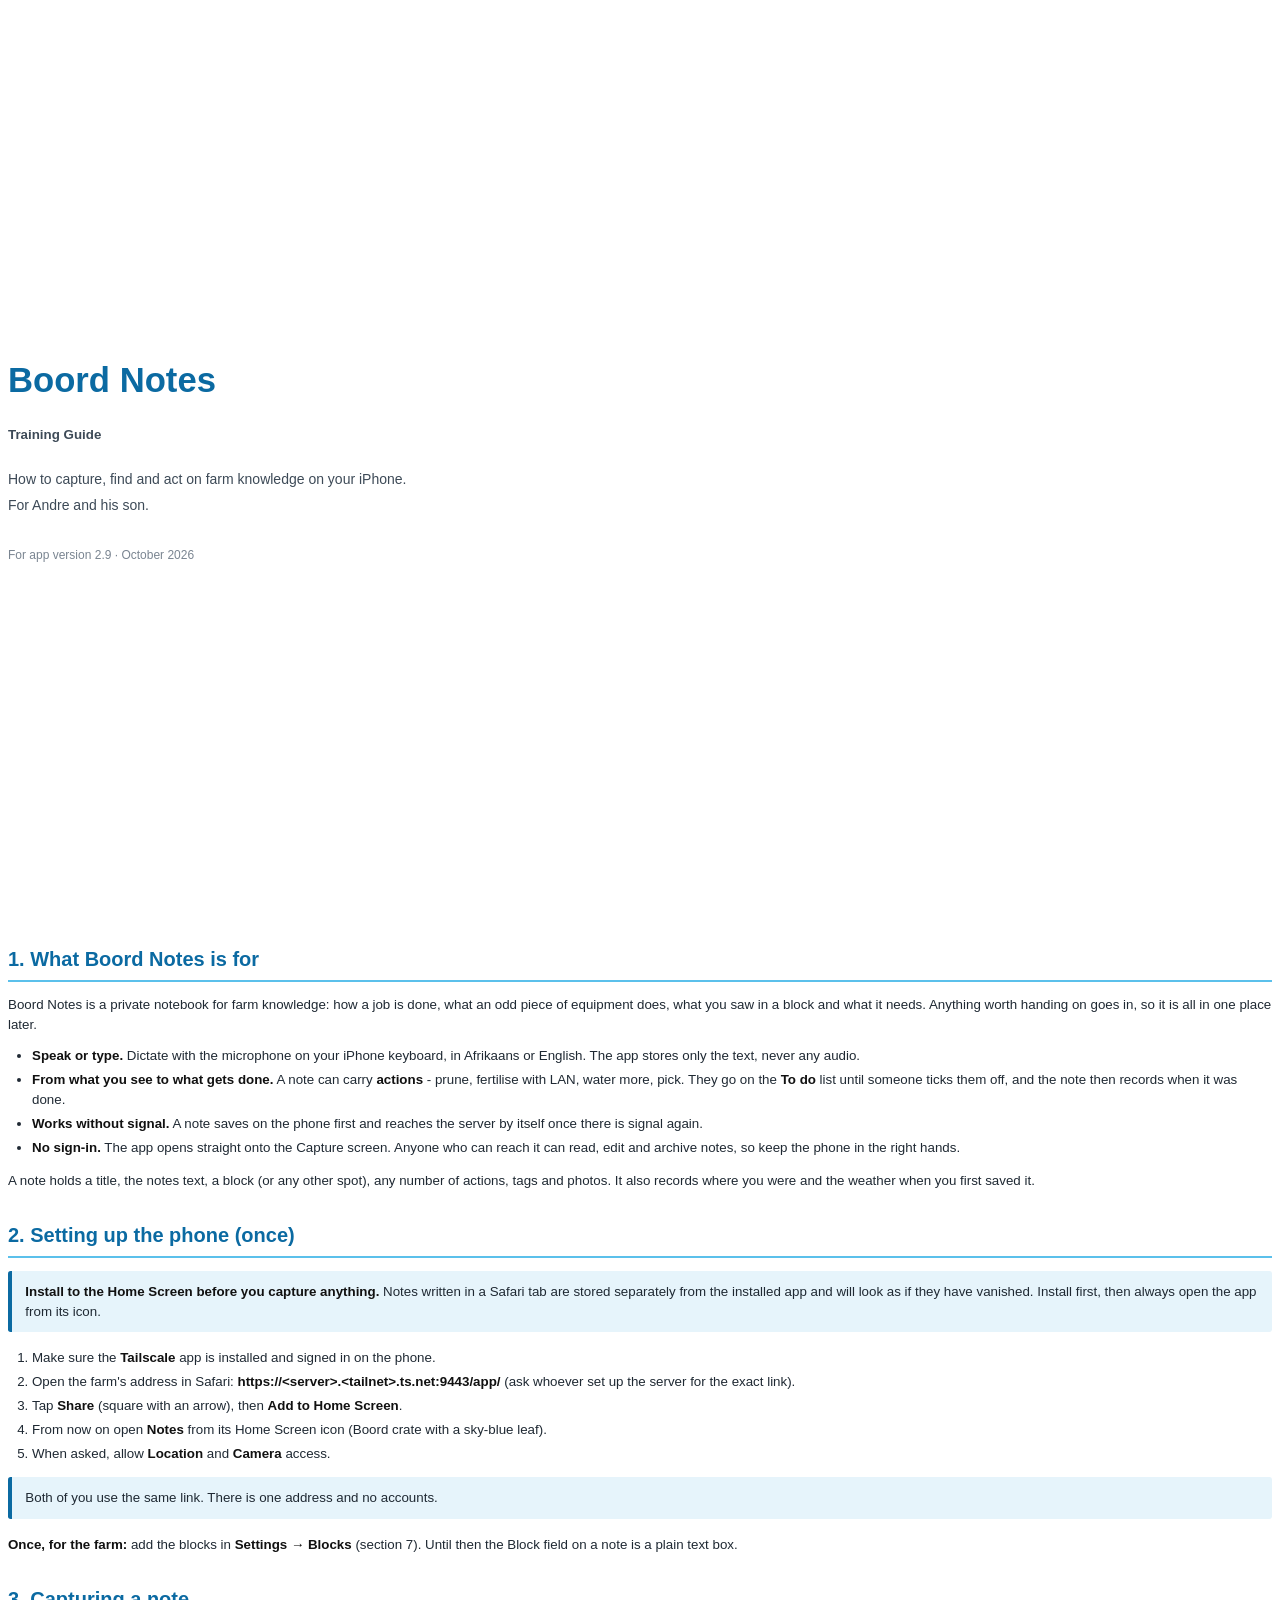
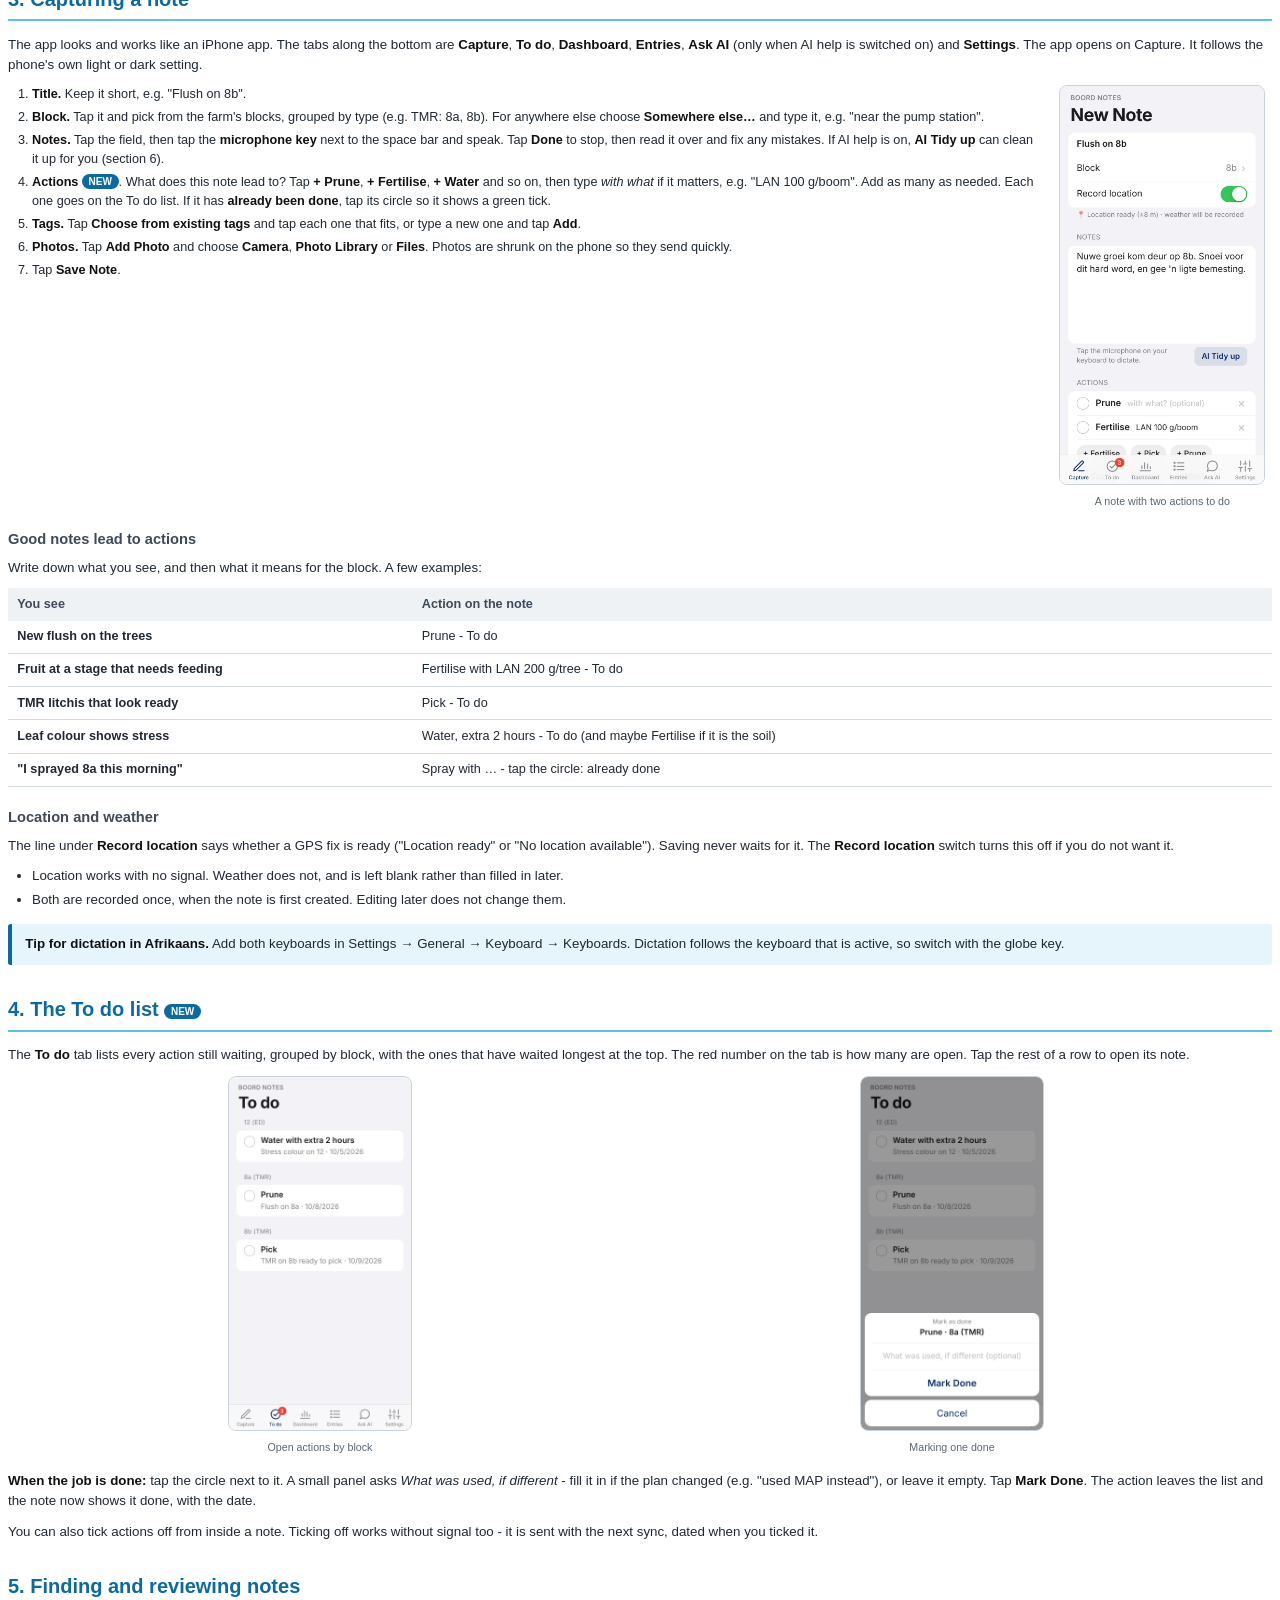
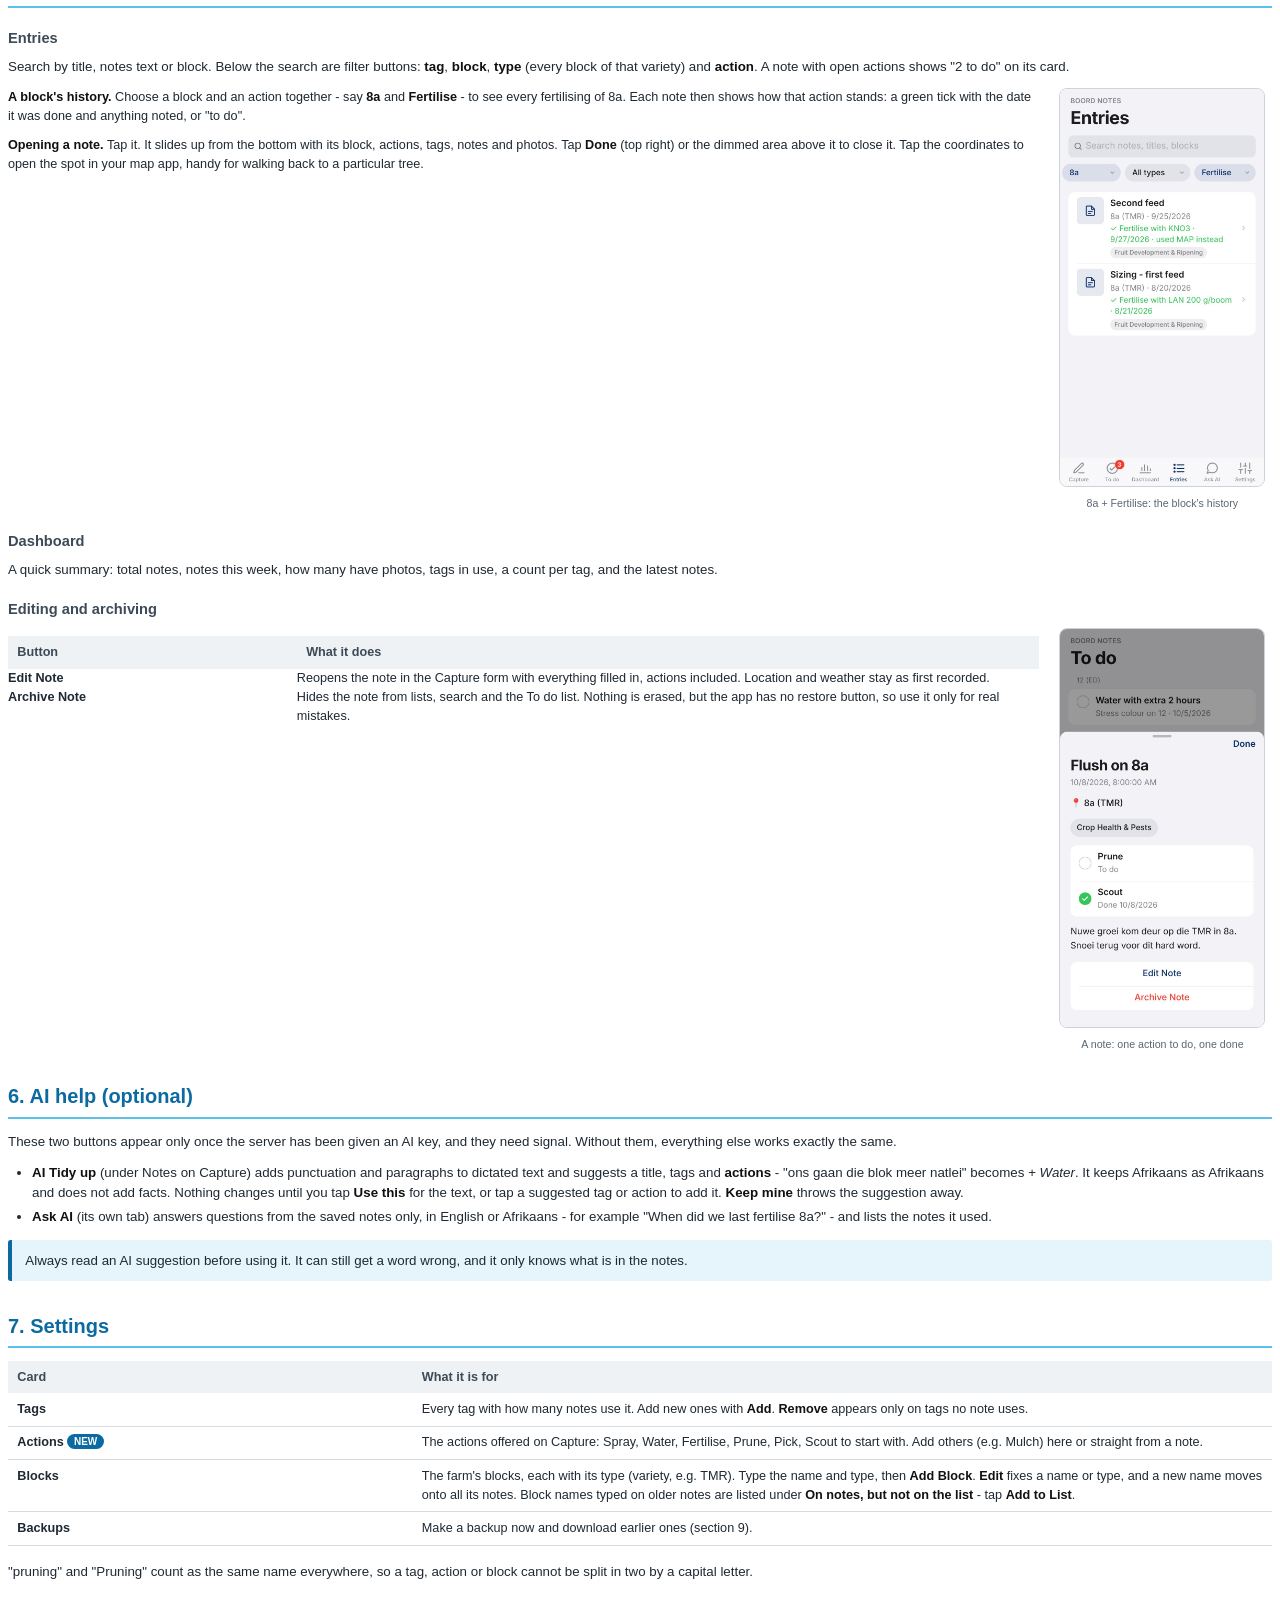
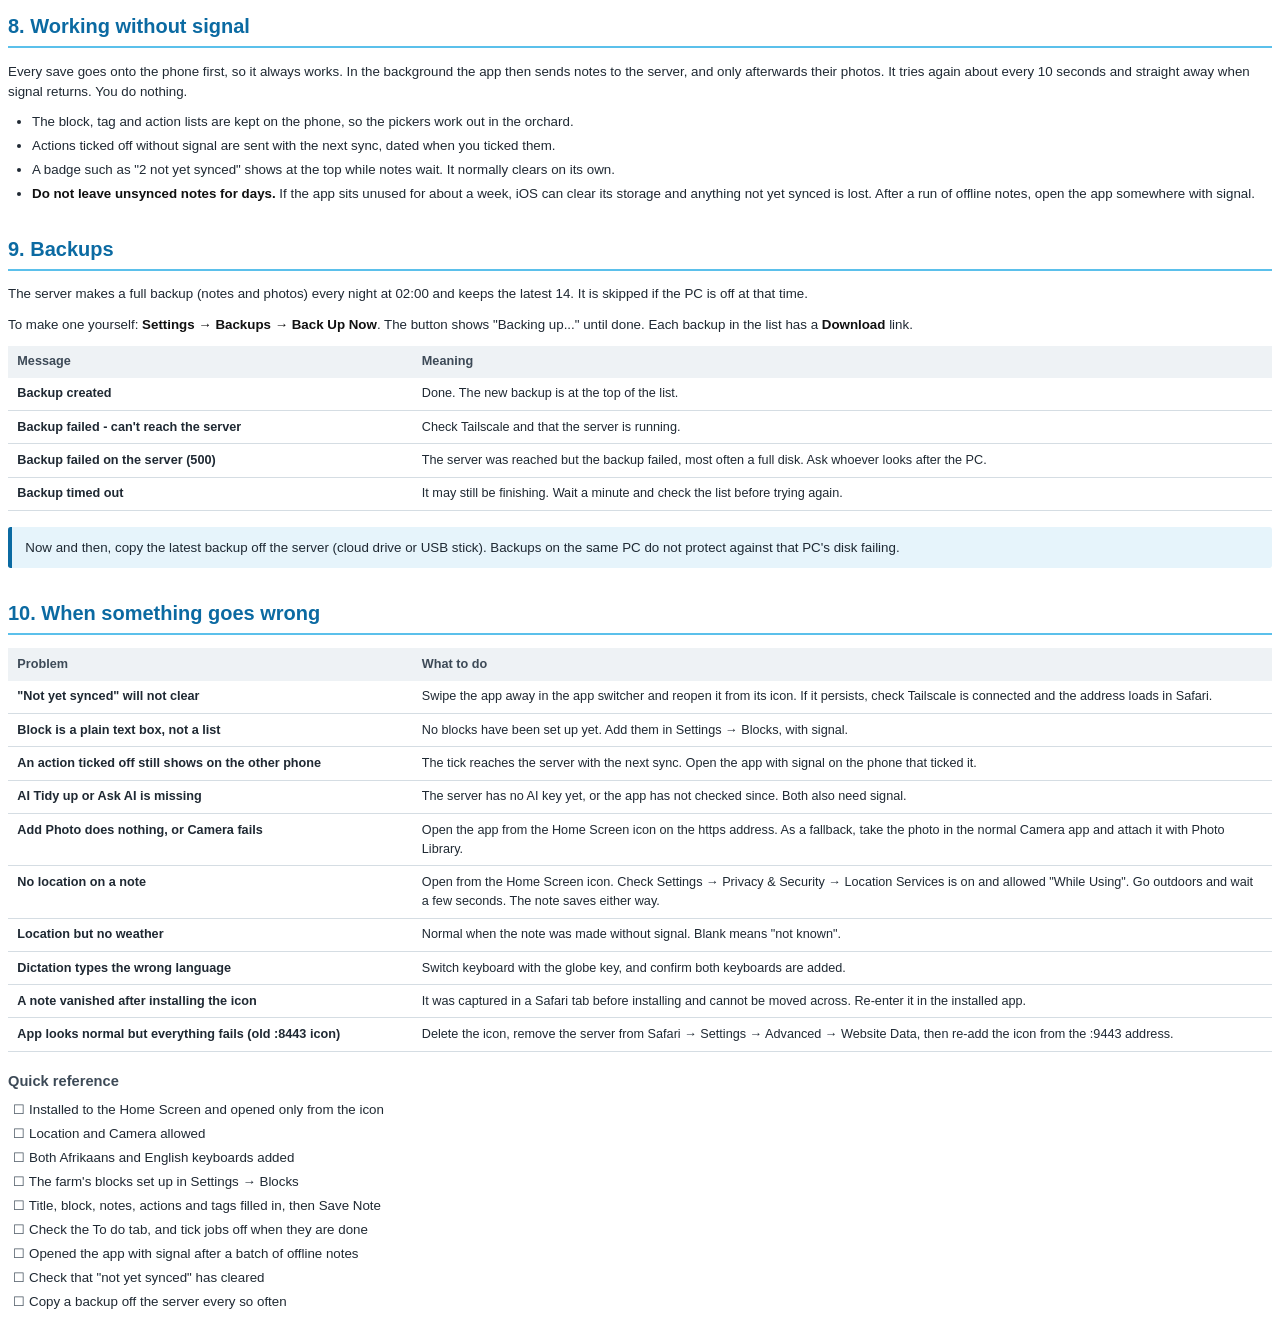
==== docs/guide/training-guide.html @ 799243bf "docs: training guide brought up to version 2.9, with its source Rewritten for the app as it is now: " ====
<!DOCTYPE html>
<html lang="en">
<head>
<meta charset="utf-8">
<title>Boord Notes Training Guide</title>
<!-- Source of Boord_Notes_Training_Guide.pdf. Rebuild with docs/guide/build.sh
     after editing; screenshots are in img/. -->
<style>
  @page {
    size: A4;
    margin: 22mm 20mm 20mm;
    @bottom-center {
      content: "Boord Notes Training Guide · page " counter(page);
      font-family: Georgia, "DejaVu Serif", serif; font-size: 8pt; color: #7a8591;
    }
  }
  @page :first { @bottom-center { content: none; } }

  body { font-family: Helvetica, "Liberation Sans", Arial, sans-serif; font-size: 10pt; line-height: 1.5; color: #1f2933; }
  h1 { font-size: 26pt; color: #0b6aa2; margin: 0 0 14pt; }
  h2 { font-size: 15pt; color: #0b6aa2; border-bottom: 1.5pt solid #5bc0eb; padding-bottom: 4pt; margin: 22pt 0 10pt; page-break-after: avoid; }
  h3 { font-size: 11pt; color: #3d4a57; margin: 14pt 0 6pt; page-break-after: avoid; }
  p { margin: 0 0 8pt; }
  ul, ol { margin: 0 0 10pt; padding-left: 18pt; }
  li { margin-bottom: 3pt; }
  ul.checklist { list-style: none; padding-left: 4pt; }
  ul.checklist li::before { content: "☐  "; color: #3d4a57; }

  .cover { page: cover; height: 240mm; display: flex; flex-direction: column; justify-content: center; page-break-after: always; }
  .cover .sub { font-weight: bold; color: #3d4a57; margin-bottom: 18pt; }
  .cover p { color: #3d4a57; font-size: 10.5pt; margin: 0 0 4pt; }
  .cover .version { margin-top: 18pt; font-size: 9pt; color: #7a8591; }

  .tip { background: #e6f4fb; border-left: 3pt solid #0b6aa2; padding: 8pt 10pt; margin: 10pt 0 12pt; border-radius: 2pt; page-break-inside: avoid; }
  .new { display: inline-block; font-size: 7.5pt; font-weight: bold; color: #fff; background: #0b6aa2; border-radius: 6pt; padding: 0 5pt; vertical-align: 1pt; }

  table { width: 100%; border-collapse: collapse; margin: 6pt 0 12pt; font-size: 9.5pt; page-break-inside: avoid; }
  th { text-align: left; background: #eef2f5; color: #3d4a57; padding: 5pt 7pt; }
  td { padding: 5pt 7pt; border-bottom: 0.5pt solid #d5dde3; vertical-align: top; }
  td:first-child { width: 32%; font-weight: bold; }

  .shots { width: 100%; margin: 6pt 0 12pt; page-break-inside: avoid; }
  .shots td { border: 0; padding: 0 6pt 0 0; width: auto; font-weight: normal; vertical-align: top; text-align: center; }
  .shots img { width: 48mm; border: 0.5pt solid #c9d3db; border-radius: 6pt; }
  .cap { font-size: 8pt; color: #5b6772; margin-top: 3pt; line-height: 1.3; text-align: center; }
  .side { width: 100%; page-break-inside: avoid; }
  .side td { border: 0; padding: 0; font-weight: normal; }
  .side td.pic { width: 58mm; padding-left: 10pt; text-align: center; }
  .side img { width: 54mm; border: 0.5pt solid #c9d3db; border-radius: 6pt; }
  .side td:first-child { width: auto; }
  .side table td:first-child { font-weight: bold; width: 28%; }
  b { color: #111; }
</style>
</head>
<body>

<div class="cover">
  <h1>Boord Notes</h1>
  <div class="sub">Training Guide</div>
  <p>How to capture, find and act on farm knowledge on your iPhone.</p>
  <p>For Andre and his son.</p>
  <p class="version">For app version 2.9 · October 2026</p>
</div>

<h2>1. What Boord Notes is for</h2>
<p>Boord Notes is a private notebook for farm knowledge: how a job is done, what an odd piece of equipment does, what you saw in a block and what it needs. Anything worth handing on goes in, so it is all in one place later.</p>
<ul>
  <li><b>Speak or type.</b> Dictate with the microphone on your iPhone keyboard, in Afrikaans or English. The app stores only the text, never any audio.</li>
  <li><b>From what you see to what gets done.</b> A note can carry <b>actions</b> - prune, fertilise with LAN, water more, pick. They go on the <b>To do</b> list until someone ticks them off, and the note then records when it was done.</li>
  <li><b>Works without signal.</b> A note saves on the phone first and reaches the server by itself once there is signal again.</li>
  <li><b>No sign-in.</b> The app opens straight onto the Capture screen. Anyone who can reach it can read, edit and archive notes, so keep the phone in the right hands.</li>
</ul>
<p>A note holds a title, the notes text, a block (or any other spot), any number of actions, tags and photos. It also records where you were and the weather when you first saved it.</p>

<h2>2. Setting up the phone (once)</h2>
<div class="tip"><b>Install to the Home Screen before you capture anything.</b> Notes written in a Safari tab are stored separately from the installed app and will look as if they have vanished. Install first, then always open the app from its icon.</div>
<ol>
  <li>Make sure the <b>Tailscale</b> app is installed and signed in on the phone.</li>
  <li>Open the farm's address in Safari: <b>https://&lt;server&gt;.&lt;tailnet&gt;.ts.net:9443/app/</b> (ask whoever set up the server for the exact link).</li>
  <li>Tap <b>Share</b> (square with an arrow), then <b>Add to Home Screen</b>.</li>
  <li>From now on open <b>Notes</b> from its Home Screen icon (Boord crate with a sky-blue leaf).</li>
  <li>When asked, allow <b>Location</b> and <b>Camera</b> access.</li>
</ol>
<div class="tip">Both of you use the same link. There is one address and no accounts.</div>
<p><b>Once, for the farm:</b> add the blocks in <b>Settings → Blocks</b> (section 7). Until then the Block field on a note is a plain text box.</p>

<h2>3. Capturing a note</h2>
<p>The app looks and works like an iPhone app. The tabs along the bottom are <b>Capture</b>, <b>To do</b>, <b>Dashboard</b>, <b>Entries</b>, <b>Ask AI</b> (only when AI help is switched on) and <b>Settings</b>. The app opens on Capture. It follows the phone's own light or dark setting.</p>
<table class="side"><tr><td>
<ol>
  <li><b>Title.</b> Keep it short, e.g. "Flush on 8b".</li>
  <li><b>Block.</b> Tap it and pick from the farm's blocks, grouped by type (e.g. TMR: 8a, 8b). For anywhere else choose <b>Somewhere else…</b> and type it, e.g. "near the pump station".</li>
  <li><b>Notes.</b> Tap the field, then tap the <b>microphone key</b> next to the space bar and speak. Tap <b>Done</b> to stop, then read it over and fix any mistakes. If AI help is on, <b>AI Tidy up</b> can clean it up for you (section 6).</li>
  <li><b>Actions</b> <span class="new">NEW</span>. What does this note lead to? Tap <b>+ Prune</b>, <b>+ Fertilise</b>, <b>+ Water</b> and so on, then type <i>with what</i> if it matters, e.g. "LAN 100 g/boom". Add as many as needed. Each one goes on the To do list. If it has <b>already been done</b>, tap its circle so it shows a green tick.</li>
  <li><b>Tags.</b> Tap <b>Choose from existing tags</b> and tap each one that fits, or type a new one and tap <b>Add</b>.</li>
  <li><b>Photos.</b> Tap <b>Add Photo</b> and choose <b>Camera</b>, <b>Photo Library</b> or <b>Files</b>. Photos are shrunk on the phone so they send quickly.</li>
  <li>Tap <b>Save Note</b>.</li>
</ol>
</td><td class="pic"><img src="img/capture-top.jpg"><div class="cap">A note with two actions to do</div></td></tr></table>

<h3>Good notes lead to actions</h3>
<p>Write down what you see, and then what it means for the block. A few examples:</p>
<table>
  <tr><th>You see</th><th>Action on the note</th></tr>
  <tr><td>New flush on the trees</td><td>Prune - To do</td></tr>
  <tr><td>Fruit at a stage that needs feeding</td><td>Fertilise with LAN 200 g/tree - To do</td></tr>
  <tr><td>TMR litchis that look ready</td><td>Pick - To do</td></tr>
  <tr><td>Leaf colour shows stress</td><td>Water, extra 2 hours - To do (and maybe Fertilise if it is the soil)</td></tr>
  <tr><td>"I sprayed 8a this morning"</td><td>Spray with … - tap the circle: already done</td></tr>
</table>

<h3>Location and weather</h3>
<p>The line under <b>Record location</b> says whether a GPS fix is ready ("Location ready" or "No location available"). Saving never waits for it. The <b>Record location</b> switch turns this off if you do not want it.</p>
<ul>
  <li>Location works with no signal. Weather does not, and is left blank rather than filled in later.</li>
  <li>Both are recorded once, when the note is first created. Editing later does not change them.</li>
</ul>
<div class="tip"><b>Tip for dictation in Afrikaans.</b> Add both keyboards in Settings → General → Keyboard → Keyboards. Dictation follows the keyboard that is active, so switch with the globe key.</div>

<h2>4. The To do list <span class="new">NEW</span></h2>
<p>The <b>To do</b> tab lists every action still waiting, grouped by block, with the ones that have waited longest at the top. The red number on the tab is how many are open. Tap the rest of a row to open its note.</p>
<table class="shots"><tr>
  <td><img src="img/todo.jpg"><div class="cap">Open actions by block</div></td>
  <td><img src="img/done-sheet.jpg"><div class="cap">Marking one done</div></td>
</tr></table>
<p><b>When the job is done:</b> tap the circle next to it. A small panel asks <i>What was used, if different</i> - fill it in if the plan changed (e.g. "used MAP instead"), or leave it empty. Tap <b>Mark Done</b>. The action leaves the list and the note now shows it done, with the date.</p>
<p>You can also tick actions off from inside a note. Ticking off works without signal too - it is sent with the next sync, dated when you ticked it.</p>

<h2>5. Finding and reviewing notes</h2>
<h3>Entries</h3>
<p>Search by title, notes text or block. Below the search are filter buttons: <b>tag</b>, <b>block</b>, <b>type</b> (every block of that variety) and <b>action</b>. A note with open actions shows "2 to do" on its card.</p>
<table class="side"><tr><td>
<p><b>A block's history.</b> Choose a block and an action together - say <b>8a</b> and <b>Fertilise</b> - to see every fertilising of 8a. Each note then shows how that action stands: a green tick with the date it was done and anything noted, or "to do".</p>
<p><b>Opening a note.</b> Tap it. It slides up from the bottom with its block, actions, tags, notes and photos. Tap <b>Done</b> (top right) or the dimmed area above it to close it. Tap the coordinates to open the spot in your map app, handy for walking back to a particular tree.</p>
</td><td class="pic"><img src="img/history.jpg"><div class="cap">8a + Fertilise: the block's history</div></td></tr></table>

<h3>Dashboard</h3>
<p>A quick summary: total notes, notes this week, how many have photos, tags in use, a count per tag, and the latest notes.</p>

<h3>Editing and archiving</h3>
<table class="side"><tr><td>
<table>
  <tr><th>Button</th><th>What it does</th></tr>
  <tr><td>Edit Note</td><td>Reopens the note in the Capture form with everything filled in, actions included. Location and weather stay as first recorded.</td></tr>
  <tr><td>Archive Note</td><td>Hides the note from lists, search and the To do list. Nothing is erased, but the app has no restore button, so use it only for real mistakes.</td></tr>
</table>
</td><td class="pic"><img src="img/detail.jpg"><div class="cap">A note: one action to do, one done</div></td></tr></table>

<h2>6. AI help (optional)</h2>
<p>These two buttons appear only once the server has been given an AI key, and they need signal. Without them, everything else works exactly the same.</p>
<ul>
  <li><b>AI Tidy up</b> (under Notes on Capture) adds punctuation and paragraphs to dictated text and suggests a title, tags and <b>actions</b> - "ons gaan die blok meer natlei" becomes <i>+ Water</i>. It keeps Afrikaans as Afrikaans and does not add facts. Nothing changes until you tap <b>Use this</b> for the text, or tap a suggested tag or action to add it. <b>Keep mine</b> throws the suggestion away.</li>
  <li><b>Ask AI</b> (its own tab) answers questions from the saved notes only, in English or Afrikaans - for example "When did we last fertilise 8a?" - and lists the notes it used.</li>
</ul>
<div class="tip">Always read an AI suggestion before using it. It can still get a word wrong, and it only knows what is in the notes.</div>

<h2>7. Settings</h2>
<table>
  <tr><th>Card</th><th>What it is for</th></tr>
  <tr><td>Tags</td><td>Every tag with how many notes use it. Add new ones with <b>Add</b>. <b>Remove</b> appears only on tags no note uses.</td></tr>
  <tr><td>Actions <span class="new">NEW</span></td><td>The actions offered on Capture: Spray, Water, Fertilise, Prune, Pick, Scout to start with. Add others (e.g. Mulch) here or straight from a note.</td></tr>
  <tr><td>Blocks</td><td>The farm's blocks, each with its type (variety, e.g. TMR). Type the name and type, then <b>Add Block</b>. <b>Edit</b> fixes a name or type, and a new name moves onto all its notes. Block names typed on older notes are listed under <b>On notes, but not on the list</b> - tap <b>Add to List</b>.</td></tr>
  <tr><td>Backups</td><td>Make a backup now and download earlier ones (section 9).</td></tr>
</table>
<p>"pruning" and "Pruning" count as the same name everywhere, so a tag, action or block cannot be split in two by a capital letter.</p>

<h2>8. Working without signal</h2>
<p>Every save goes onto the phone first, so it always works. In the background the app then sends notes to the server, and only afterwards their photos. It tries again about every 10 seconds and straight away when signal returns. You do nothing.</p>
<ul>
  <li>The block, tag and action lists are kept on the phone, so the pickers work out in the orchard.</li>
  <li>Actions ticked off without signal are sent with the next sync, dated when you ticked them.</li>
  <li>A badge such as "2 not yet synced" shows at the top while notes wait. It normally clears on its own.</li>
  <li><b>Do not leave unsynced notes for days.</b> If the app sits unused for about a week, iOS can clear its storage and anything not yet synced is lost. After a run of offline notes, open the app somewhere with signal.</li>
</ul>

<h2>9. Backups</h2>
<p>The server makes a full backup (notes and photos) every night at 02:00 and keeps the latest 14. It is skipped if the PC is off at that time.</p>
<p>To make one yourself: <b>Settings → Backups → Back Up Now</b>. The button shows "Backing up..." until done. Each backup in the list has a <b>Download</b> link.</p>
<table>
  <tr><th>Message</th><th>Meaning</th></tr>
  <tr><td>Backup created</td><td>Done. The new backup is at the top of the list.</td></tr>
  <tr><td>Backup failed - can't reach the server</td><td>Check Tailscale and that the server is running.</td></tr>
  <tr><td>Backup failed on the server (500)</td><td>The server was reached but the backup failed, most often a full disk. Ask whoever looks after the PC.</td></tr>
  <tr><td>Backup timed out</td><td>It may still be finishing. Wait a minute and check the list before trying again.</td></tr>
</table>
<div class="tip">Now and then, copy the latest backup off the server (cloud drive or USB stick). Backups on the same PC do not protect against that PC's disk failing.</div>

<h2>10. When something goes wrong</h2>
<table>
  <tr><th>Problem</th><th>What to do</th></tr>
  <tr><td>"Not yet synced" will not clear</td><td>Swipe the app away in the app switcher and reopen it from its icon. If it persists, check Tailscale is connected and the address loads in Safari.</td></tr>
  <tr><td>Block is a plain text box, not a list</td><td>No blocks have been set up yet. Add them in Settings → Blocks, with signal.</td></tr>
  <tr><td>An action ticked off still shows on the other phone</td><td>The tick reaches the server with the next sync. Open the app with signal on the phone that ticked it.</td></tr>
  <tr><td>AI Tidy up or Ask AI is missing</td><td>The server has no AI key yet, or the app has not checked since. Both also need signal.</td></tr>
  <tr><td>Add Photo does nothing, or Camera fails</td><td>Open the app from the Home Screen icon on the https address. As a fallback, take the photo in the normal Camera app and attach it with Photo Library.</td></tr>
  <tr><td>No location on a note</td><td>Open from the Home Screen icon. Check Settings → Privacy &amp; Security → Location Services is on and allowed "While Using". Go outdoors and wait a few seconds. The note saves either way.</td></tr>
  <tr><td>Location but no weather</td><td>Normal when the note was made without signal. Blank means "not known".</td></tr>
  <tr><td>Dictation types the wrong language</td><td>Switch keyboard with the globe key, and confirm both keyboards are added.</td></tr>
  <tr><td>A note vanished after installing the icon</td><td>It was captured in a Safari tab before installing and cannot be moved across. Re-enter it in the installed app.</td></tr>
  <tr><td>App looks normal but everything fails (old :8443 icon)</td><td>Delete the icon, remove the server from Safari → Settings → Advanced → Website Data, then re-add the icon from the :9443 address.</td></tr>
</table>

<h3>Quick reference</h3>
<ul class="checklist">
  <li>Installed to the Home Screen and opened only from the icon</li>
  <li>Location and Camera allowed</li>
  <li>Both Afrikaans and English keyboards added</li>
  <li>The farm's blocks set up in Settings → Blocks</li>
  <li>Title, block, notes, actions and tags filled in, then Save Note</li>
  <li>Check the To do tab, and tick jobs off when they are done</li>
  <li>Opened the app with signal after a batch of offline notes</li>
  <li>Check that "not yet synced" has cleared</li>
  <li>Copy a backup off the server every so often</li>
</ul>

</body>
</html>
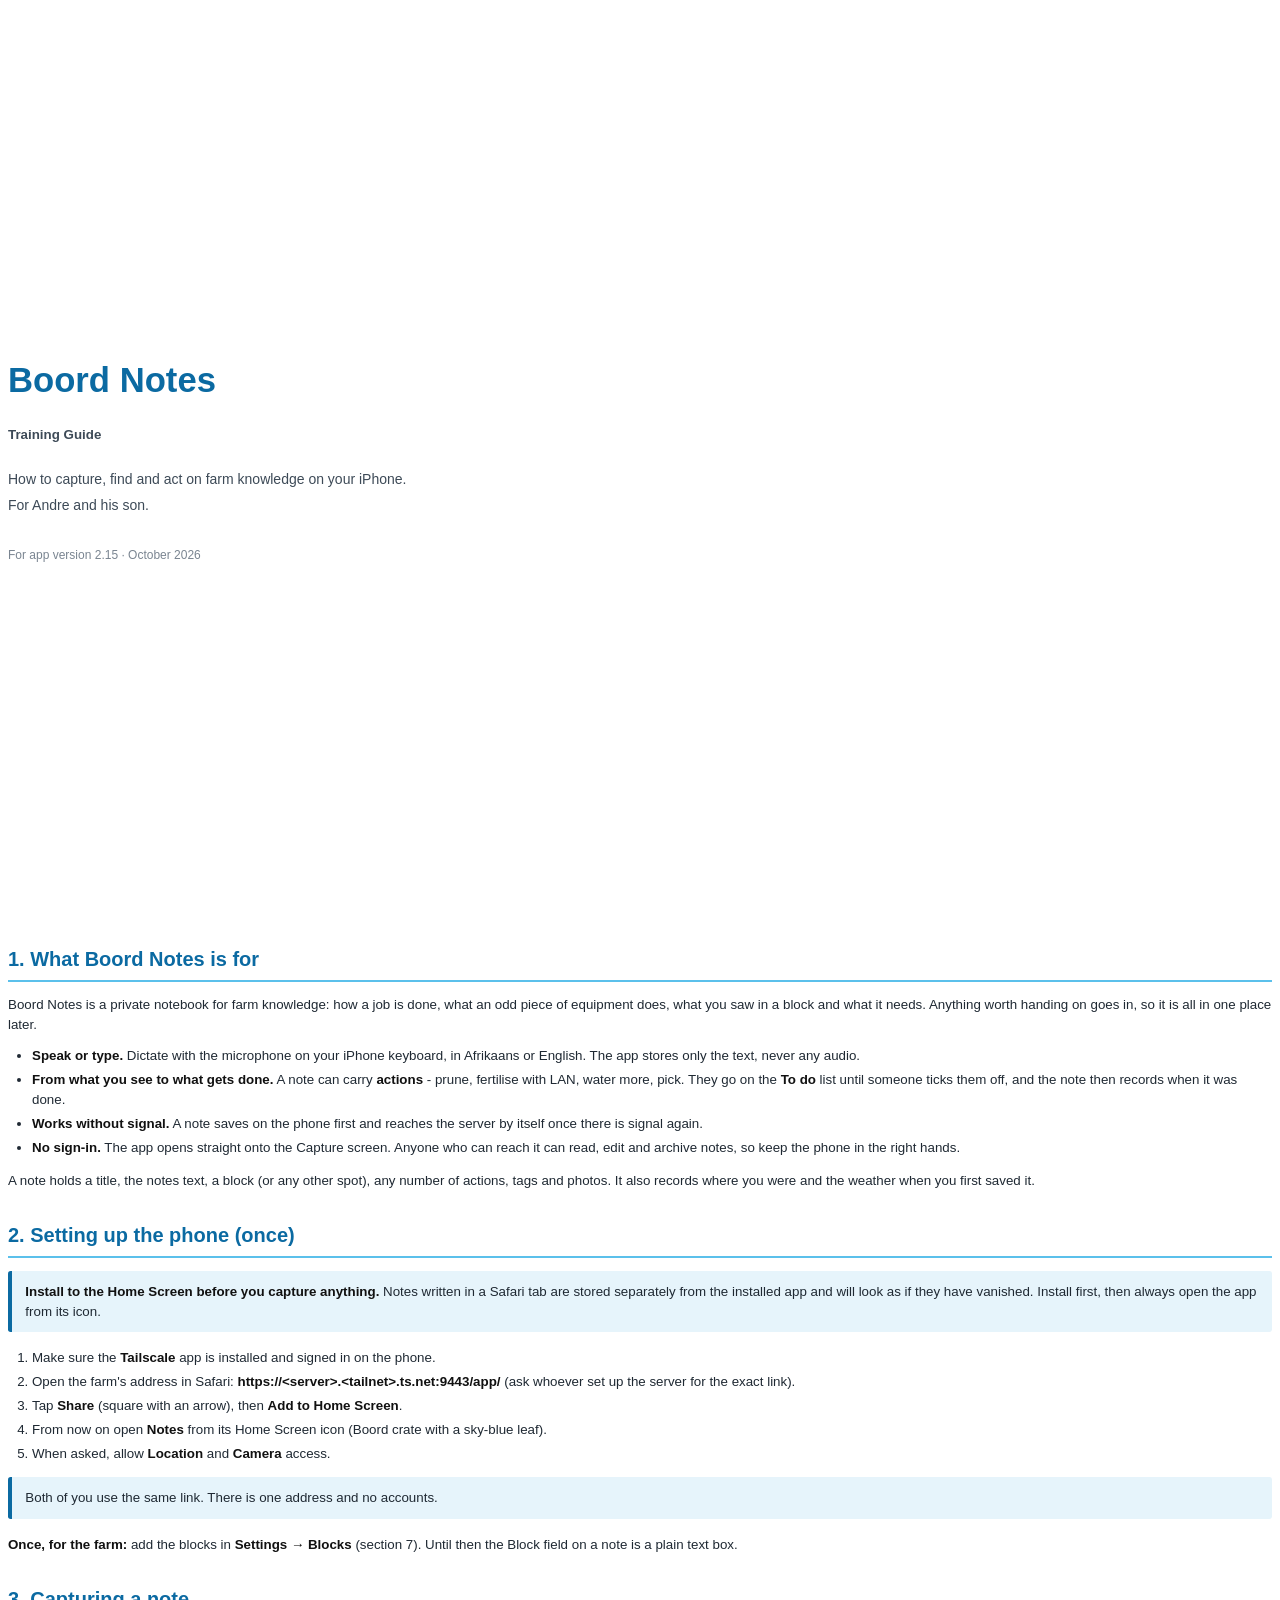
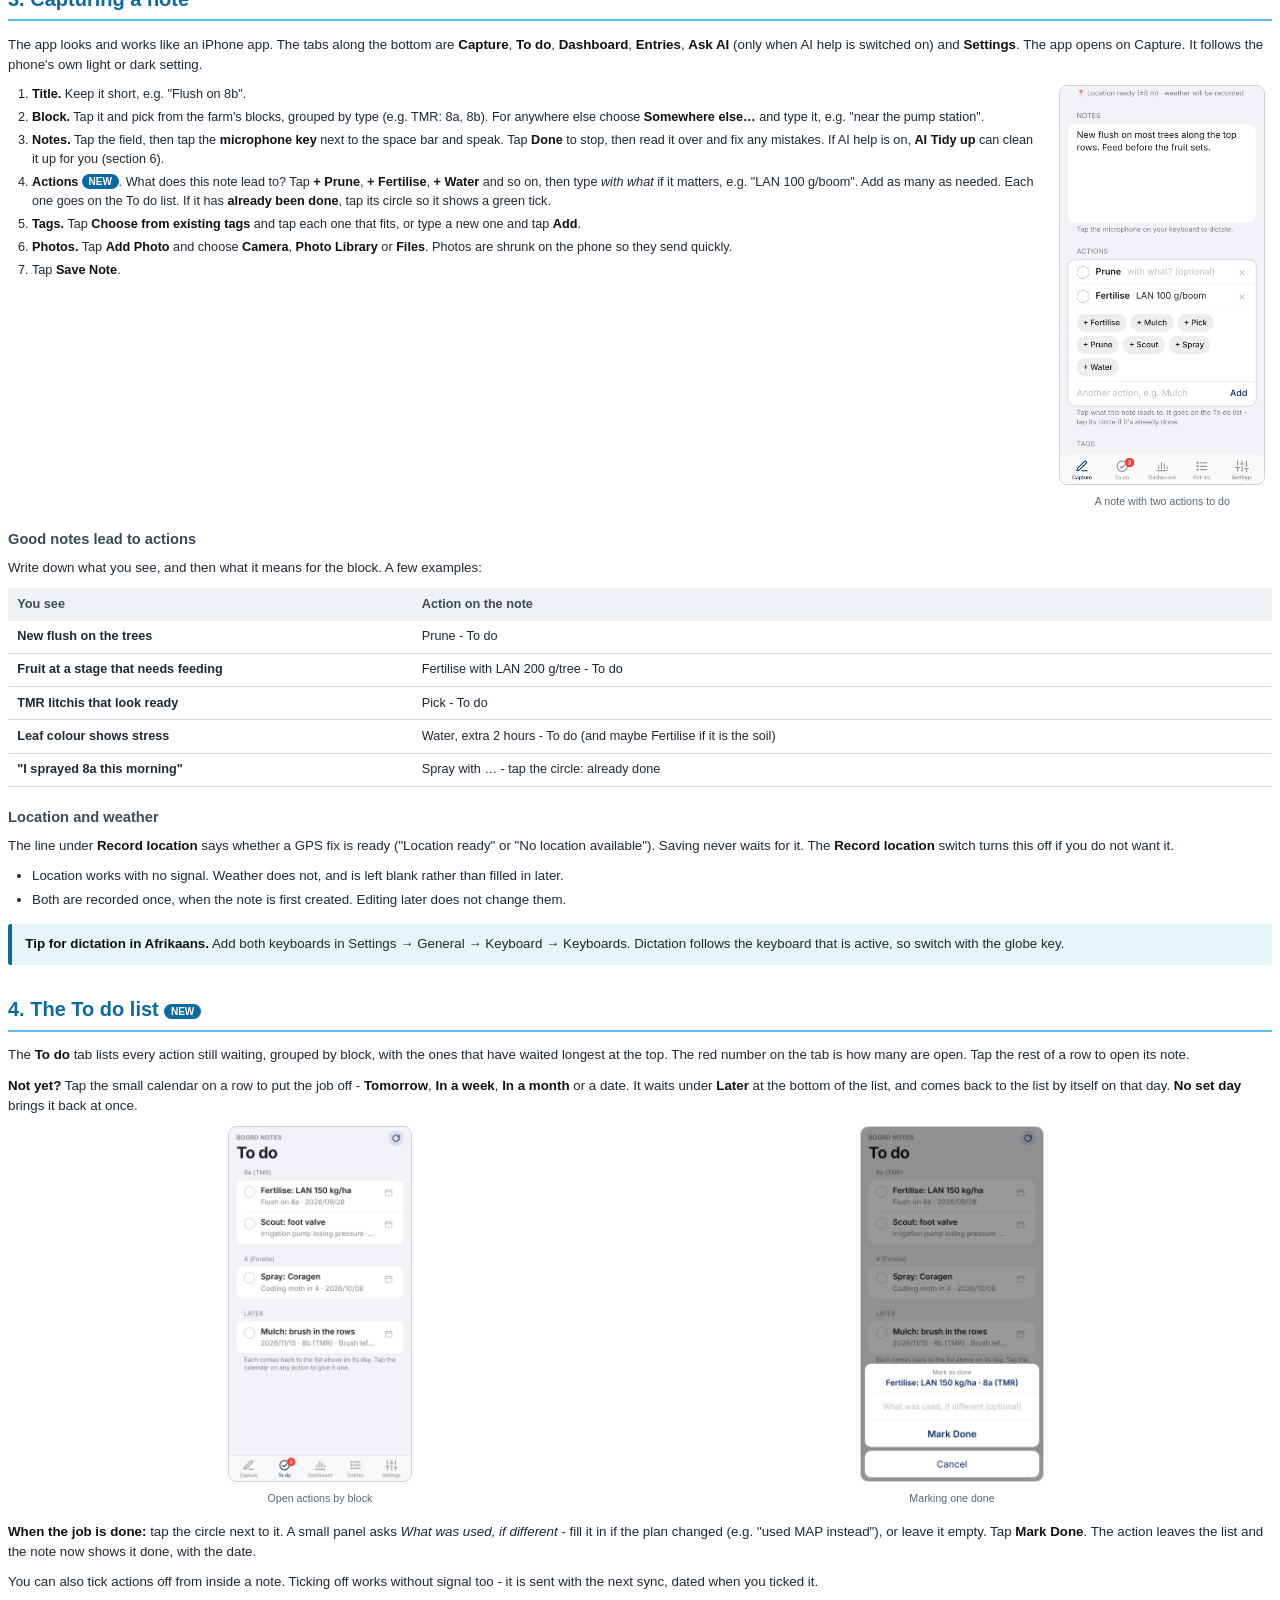
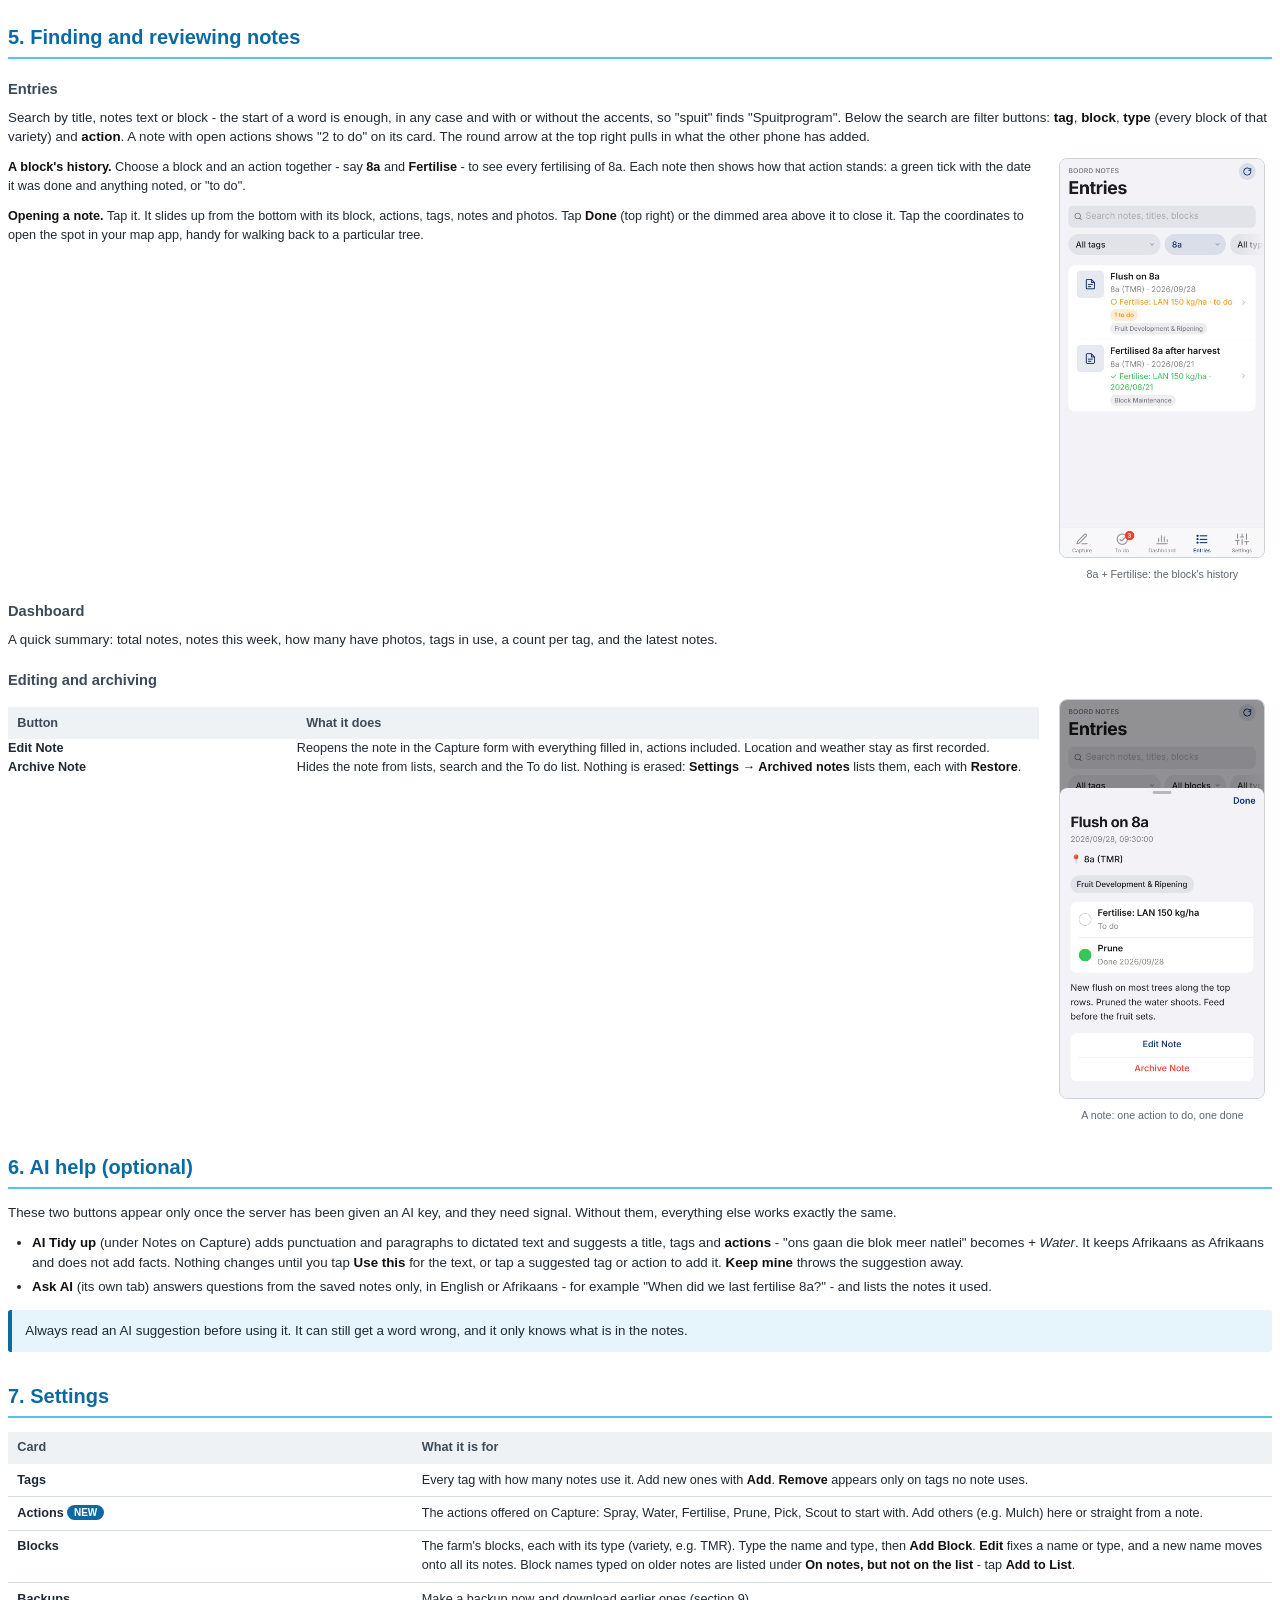
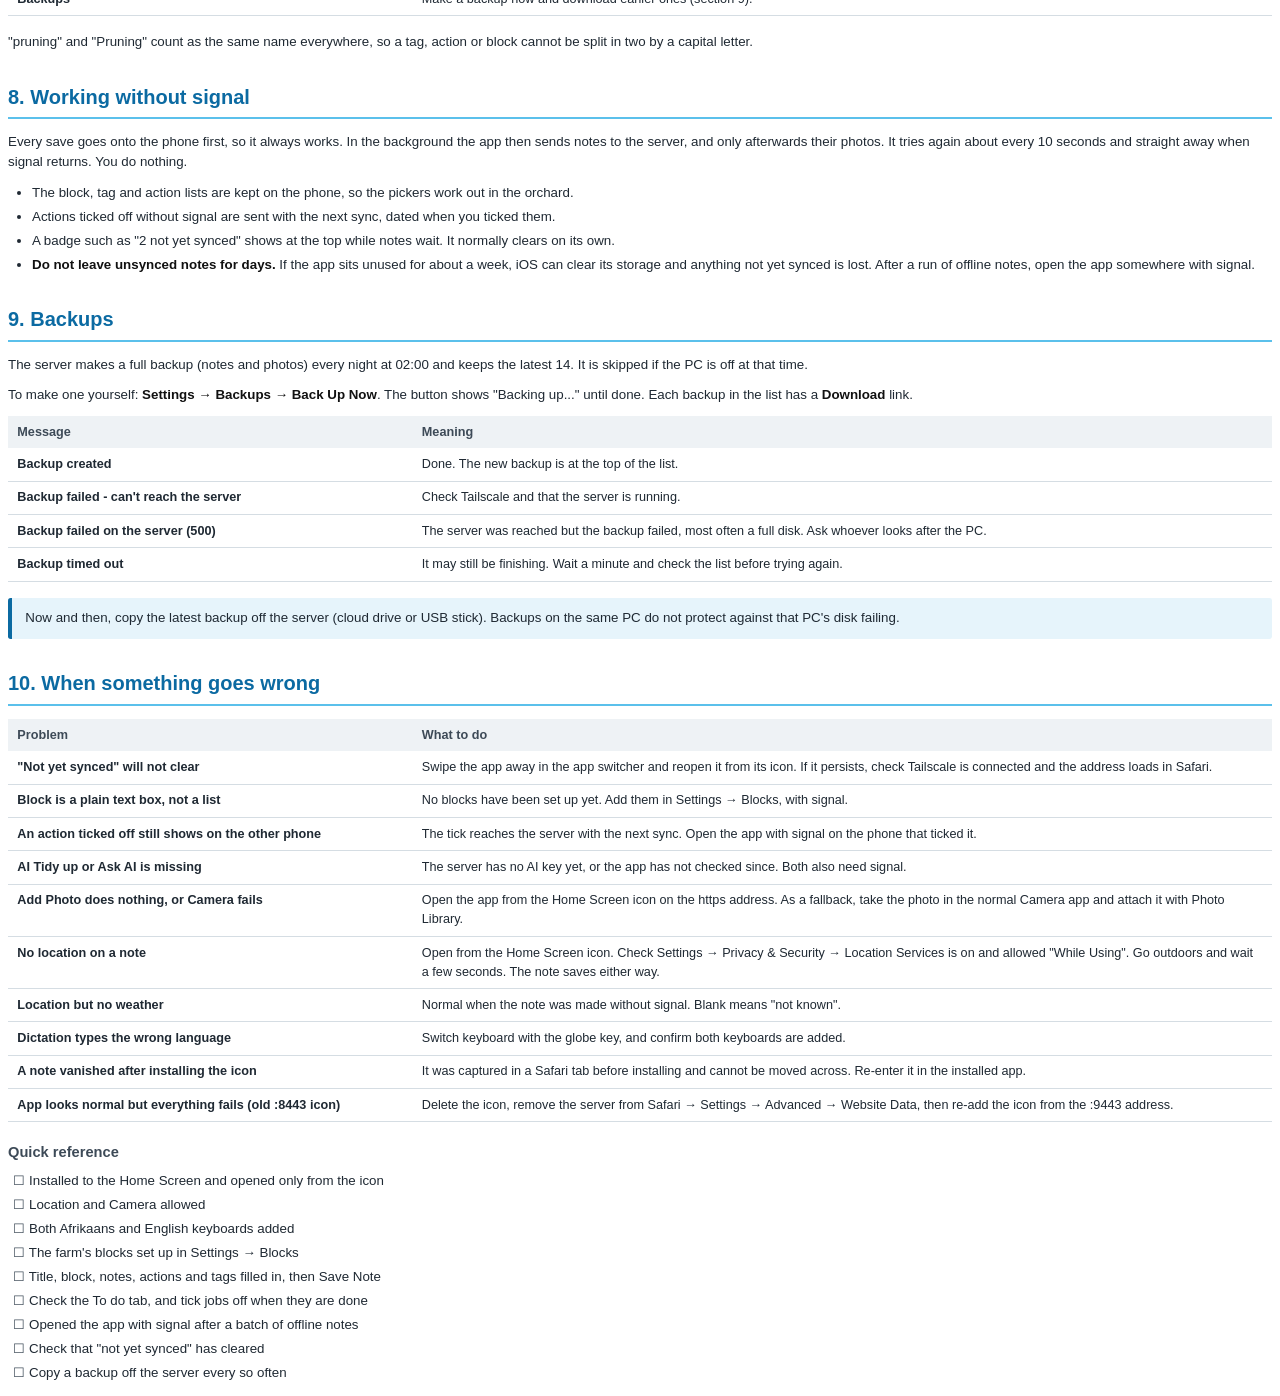
==== commit c2db4b1c: "Refresh, a day for an action, full-text search, guide for 2.15, SDK 1.13 A round Refresh at the top " ====
--- a/docs/guide/training-guide.html
+++ b/docs/guide/training-guide.html
@@ -59,7 +59,7 @@
   <div class="sub">Training Guide</div>
   <p>How to capture, find and act on farm knowledge on your iPhone.</p>
   <p>For Andre and his son.</p>
-  <p class="version">For app version 2.9 · October 2026</p>
+  <p class="version">For app version 2.15 · October 2026</p>
 </div>
 
 <h2>1. What Boord Notes is for</h2>
@@ -119,6 +119,7 @@
 
 <h2>4. The To do list <span class="new">NEW</span></h2>
 <p>The <b>To do</b> tab lists every action still waiting, grouped by block, with the ones that have waited longest at the top. The red number on the tab is how many are open. Tap the rest of a row to open its note.</p>
+<p><b>Not yet?</b> Tap the small calendar on a row to put the job off - <b>Tomorrow</b>, <b>In a week</b>, <b>In a month</b> or a date. It waits under <b>Later</b> at the bottom of the list, and comes back to the list by itself on that day. <b>No set day</b> brings it back at once.</p>
 <table class="shots"><tr>
   <td><img src="img/todo.jpg"><div class="cap">Open actions by block</div></td>
   <td><img src="img/done-sheet.jpg"><div class="cap">Marking one done</div></td>
@@ -128,7 +129,7 @@
 
 <h2>5. Finding and reviewing notes</h2>
 <h3>Entries</h3>
-<p>Search by title, notes text or block. Below the search are filter buttons: <b>tag</b>, <b>block</b>, <b>type</b> (every block of that variety) and <b>action</b>. A note with open actions shows "2 to do" on its card.</p>
+<p>Search by title, notes text or block - the start of a word is enough, in any case and with or without the accents, so "spuit" finds "Spuitprogram". Below the search are filter buttons: <b>tag</b>, <b>block</b>, <b>type</b> (every block of that variety) and <b>action</b>. A note with open actions shows "2 to do" on its card. The round arrow at the top right pulls in what the other phone has added.</p>
 <table class="side"><tr><td>
 <p><b>A block's history.</b> Choose a block and an action together - say <b>8a</b> and <b>Fertilise</b> - to see every fertilising of 8a. Each note then shows how that action stands: a green tick with the date it was done and anything noted, or "to do".</p>
 <p><b>Opening a note.</b> Tap it. It slides up from the bottom with its block, actions, tags, notes and photos. Tap <b>Done</b> (top right) or the dimmed area above it to close it. Tap the coordinates to open the spot in your map app, handy for walking back to a particular tree.</p>
@@ -142,7 +143,7 @@
 <table>
   <tr><th>Button</th><th>What it does</th></tr>
   <tr><td>Edit Note</td><td>Reopens the note in the Capture form with everything filled in, actions included. Location and weather stay as first recorded.</td></tr>
-  <tr><td>Archive Note</td><td>Hides the note from lists, search and the To do list. Nothing is erased, but the app has no restore button, so use it only for real mistakes.</td></tr>
+  <tr><td>Archive Note</td><td>Hides the note from lists, search and the To do list. Nothing is erased: <b>Settings → Archived notes</b> lists them, each with <b>Restore</b>.</td></tr>
 </table>
 </td><td class="pic"><img src="img/detail.jpg"><div class="cap">A note: one action to do, one done</div></td></tr></table>
 
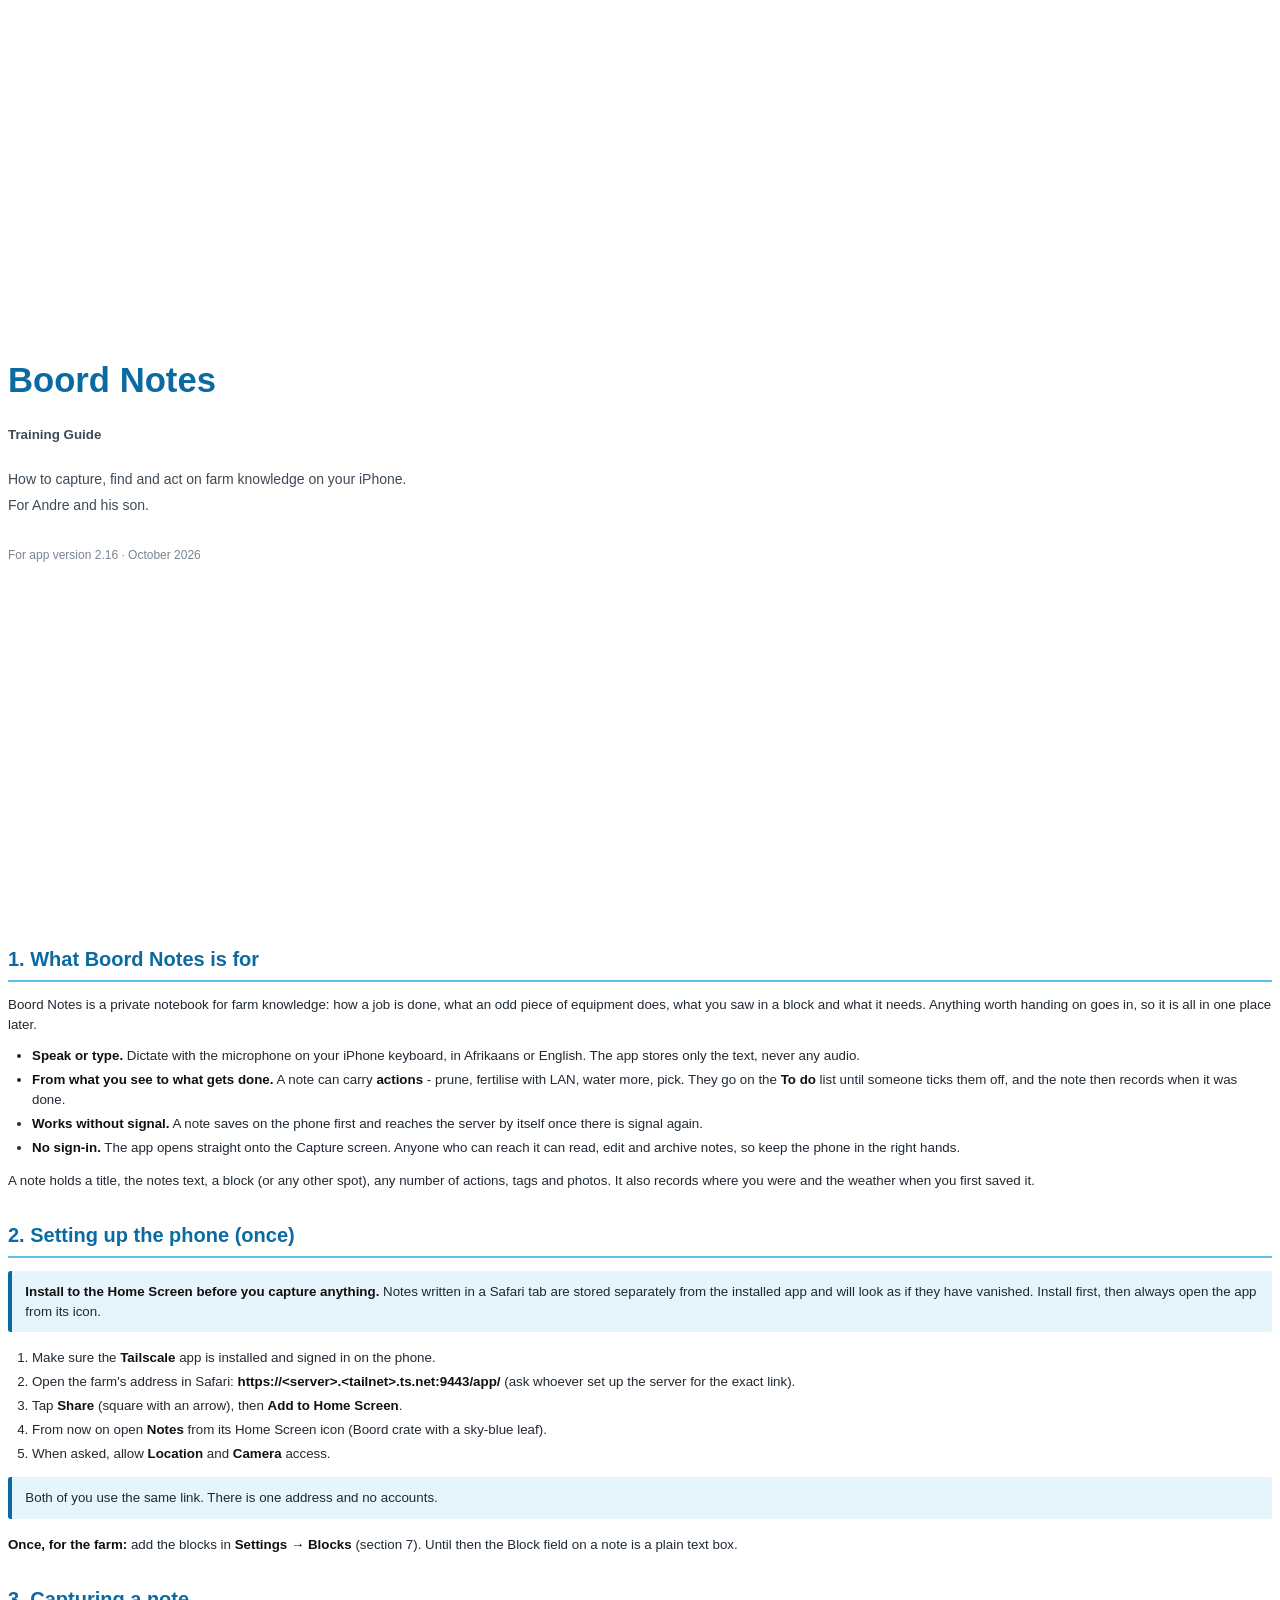
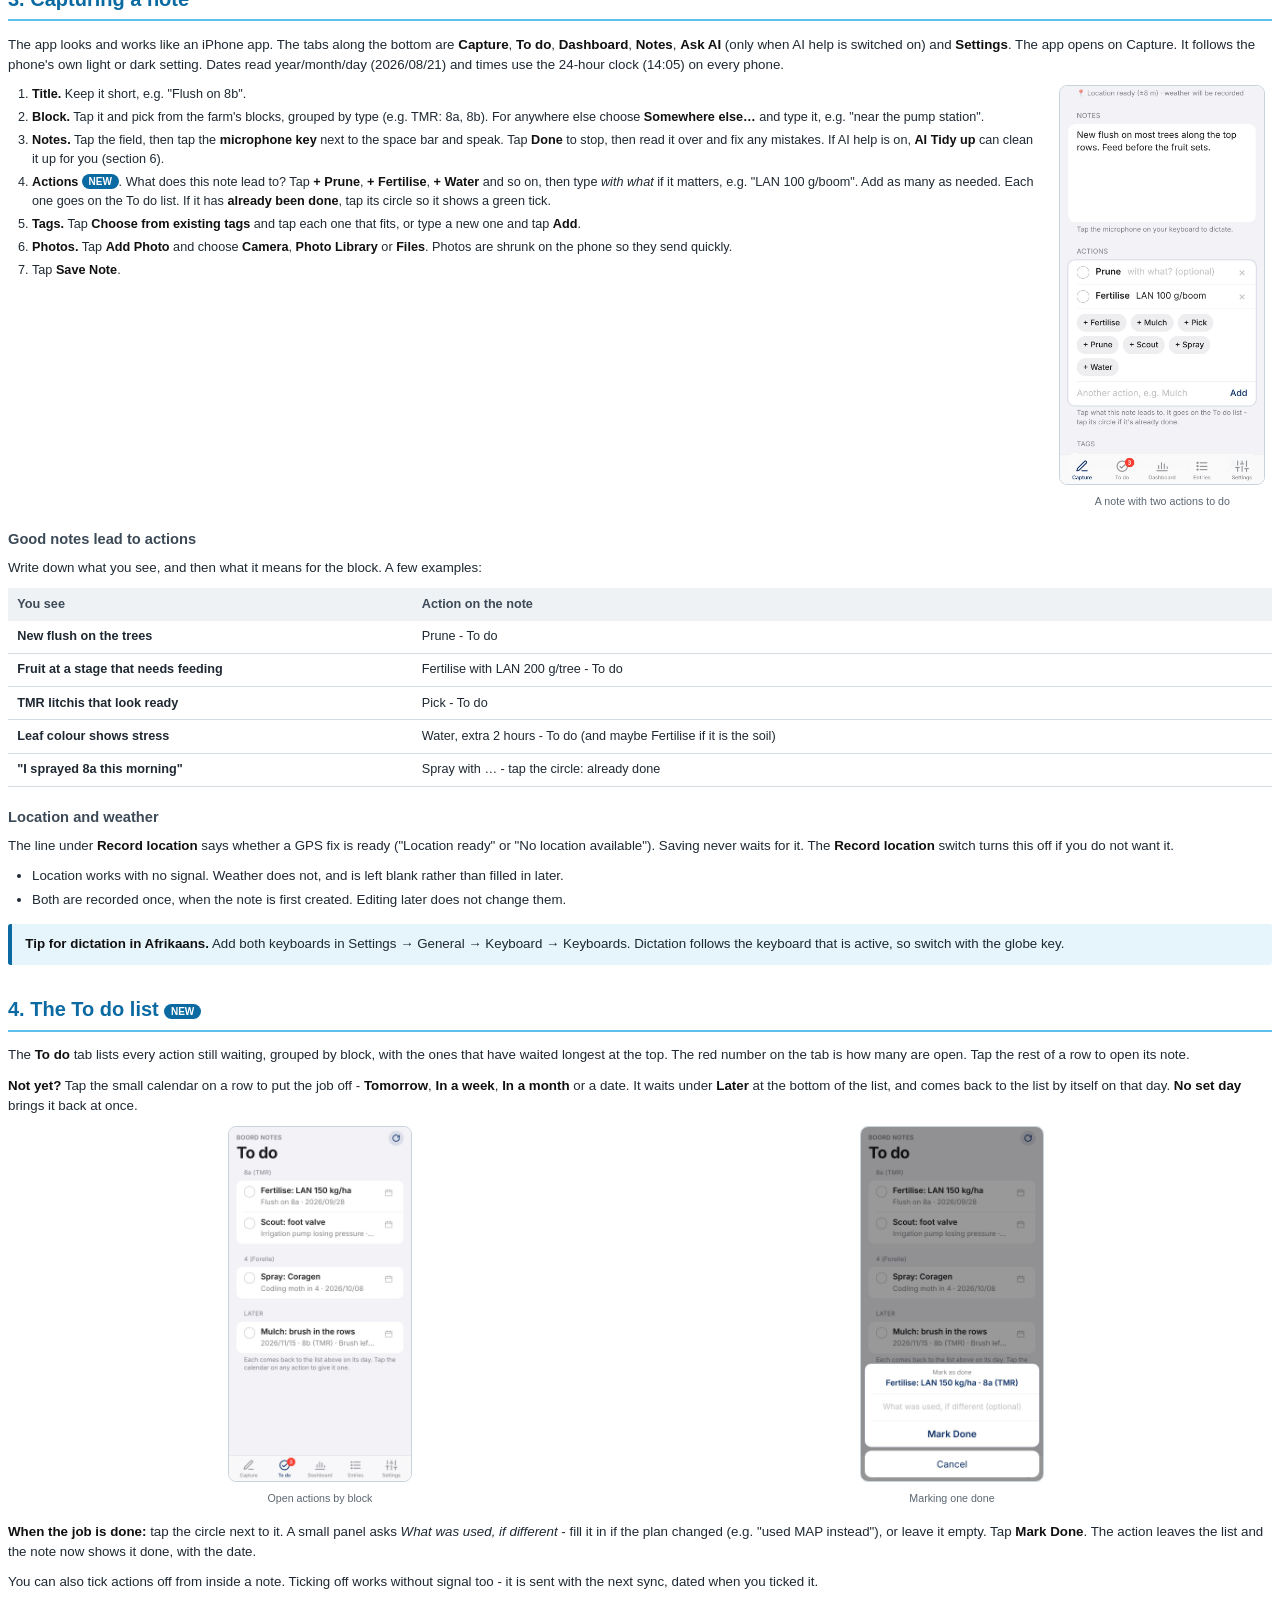
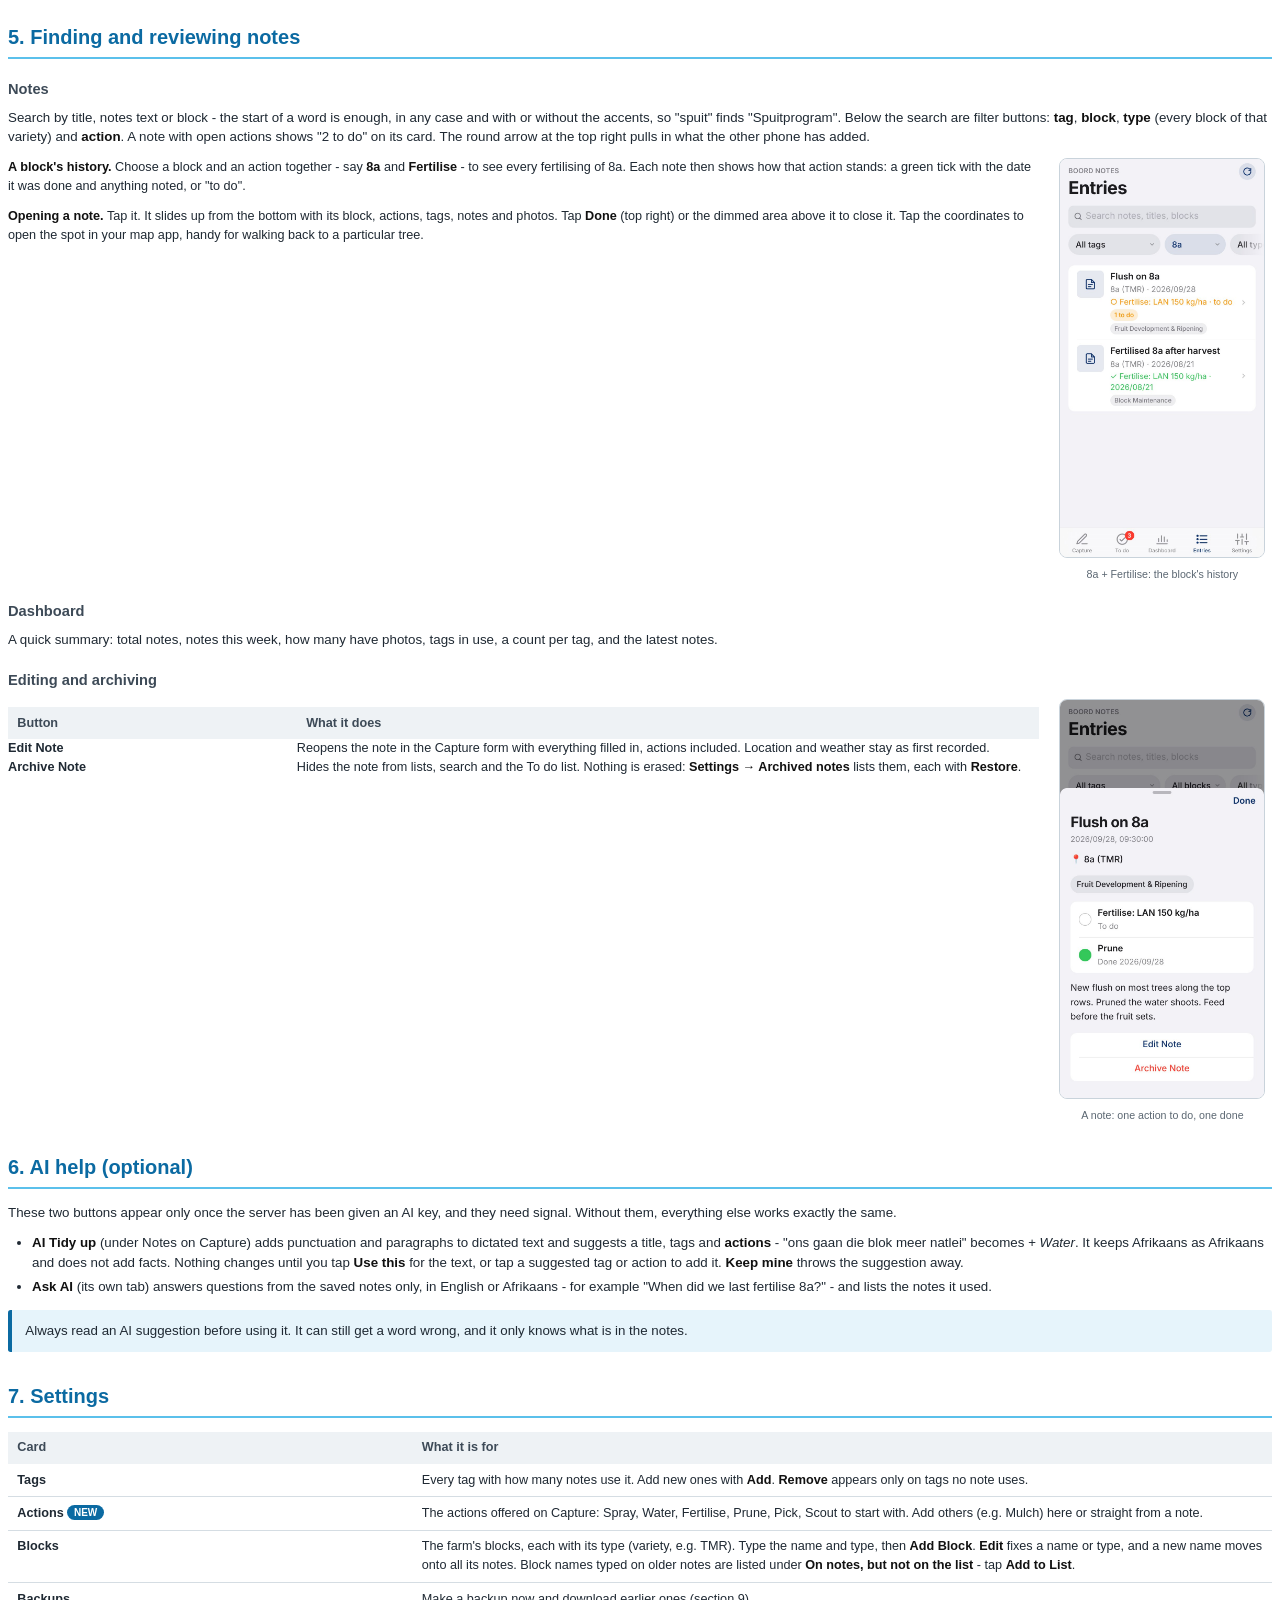
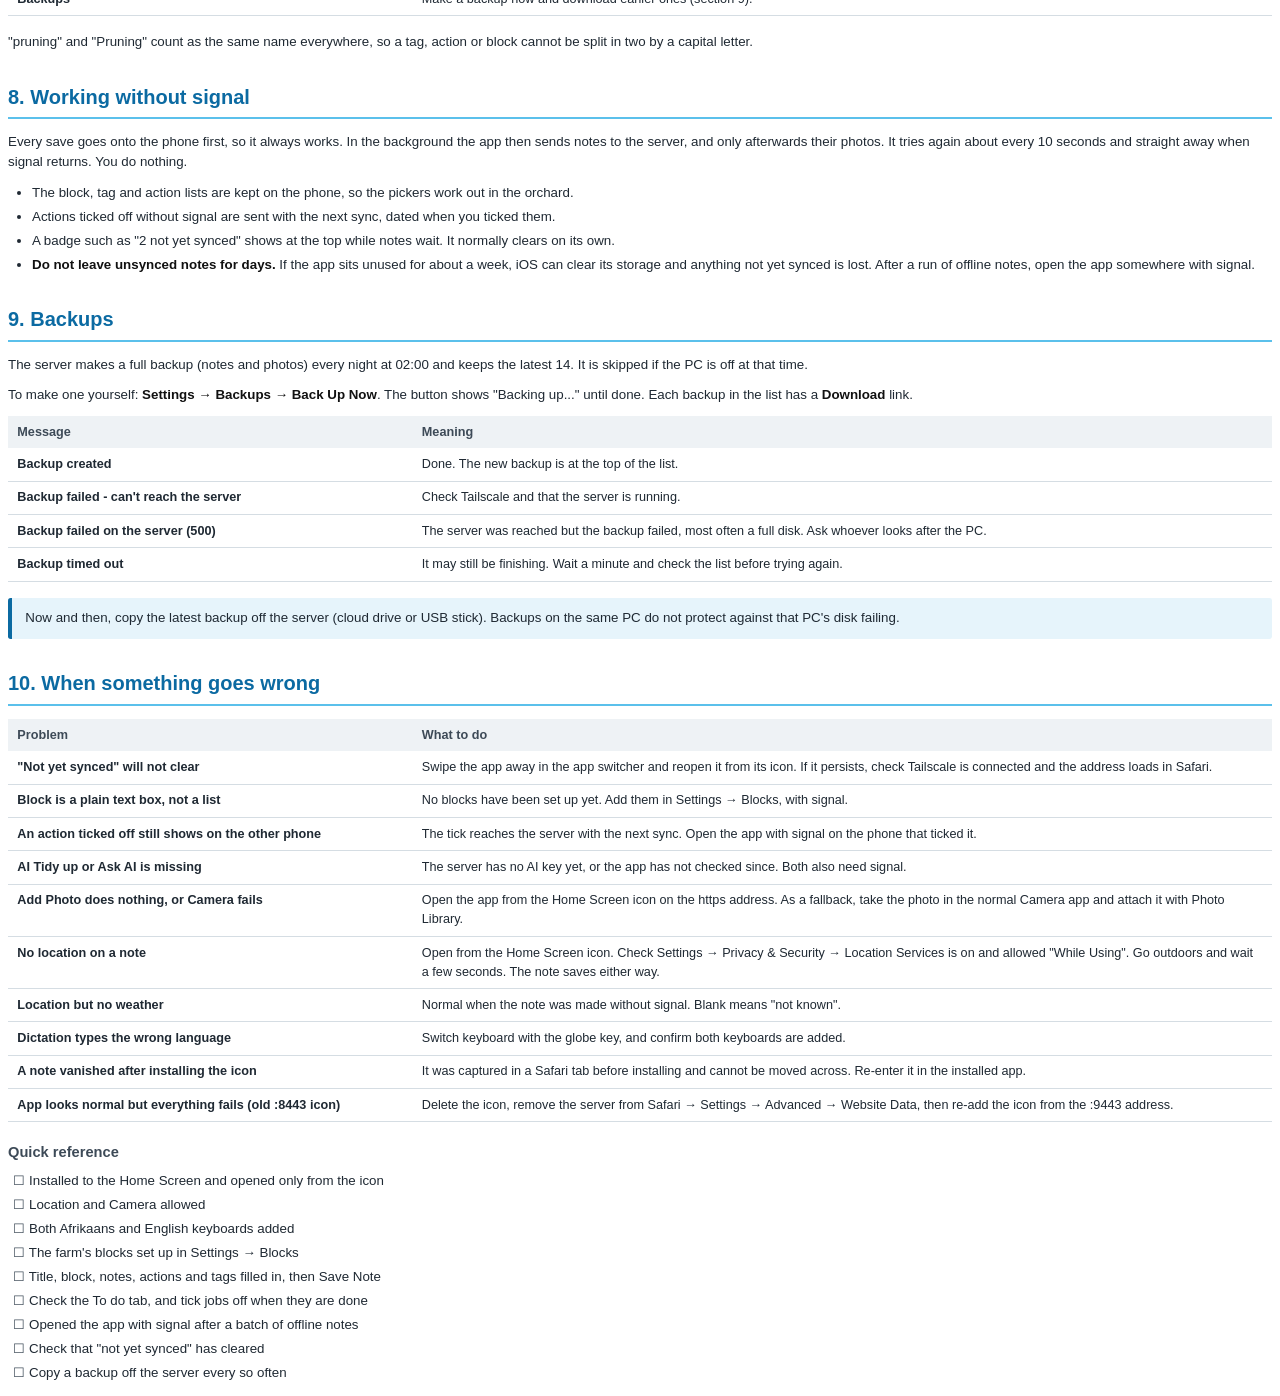
==== commit b969cb1c: "Say 'note' everywhere, en-ZA 24h times, add /api/version (v2.16) The Entries tab and toasts now say " ====
--- a/docs/guide/training-guide.html
+++ b/docs/guide/training-guide.html
@@ -59,7 +59,7 @@
   <div class="sub">Training Guide</div>
   <p>How to capture, find and act on farm knowledge on your iPhone.</p>
   <p>For Andre and his son.</p>
-  <p class="version">For app version 2.15 · October 2026</p>
+  <p class="version">For app version 2.16 · October 2026</p>
 </div>
 
 <h2>1. What Boord Notes is for</h2>
@@ -85,7 +85,7 @@
 <p><b>Once, for the farm:</b> add the blocks in <b>Settings → Blocks</b> (section 7). Until then the Block field on a note is a plain text box.</p>
 
 <h2>3. Capturing a note</h2>
-<p>The app looks and works like an iPhone app. The tabs along the bottom are <b>Capture</b>, <b>To do</b>, <b>Dashboard</b>, <b>Entries</b>, <b>Ask AI</b> (only when AI help is switched on) and <b>Settings</b>. The app opens on Capture. It follows the phone's own light or dark setting.</p>
+<p>The app looks and works like an iPhone app. The tabs along the bottom are <b>Capture</b>, <b>To do</b>, <b>Dashboard</b>, <b>Notes</b>, <b>Ask AI</b> (only when AI help is switched on) and <b>Settings</b>. The app opens on Capture. It follows the phone's own light or dark setting. Dates read year/month/day (2026/08/21) and times use the 24-hour clock (14:05) on every phone.</p>
 <table class="side"><tr><td>
 <ol>
   <li><b>Title.</b> Keep it short, e.g. "Flush on 8b".</li>
@@ -128,7 +128,7 @@
 <p>You can also tick actions off from inside a note. Ticking off works without signal too - it is sent with the next sync, dated when you ticked it.</p>
 
 <h2>5. Finding and reviewing notes</h2>
-<h3>Entries</h3>
+<h3>Notes</h3>
 <p>Search by title, notes text or block - the start of a word is enough, in any case and with or without the accents, so "spuit" finds "Spuitprogram". Below the search are filter buttons: <b>tag</b>, <b>block</b>, <b>type</b> (every block of that variety) and <b>action</b>. A note with open actions shows "2 to do" on its card. The round arrow at the top right pulls in what the other phone has added.</p>
 <table class="side"><tr><td>
 <p><b>A block's history.</b> Choose a block and an action together - say <b>8a</b> and <b>Fertilise</b> - to see every fertilising of 8a. Each note then shows how that action stands: a green tick with the date it was done and anything noted, or "to do".</p>
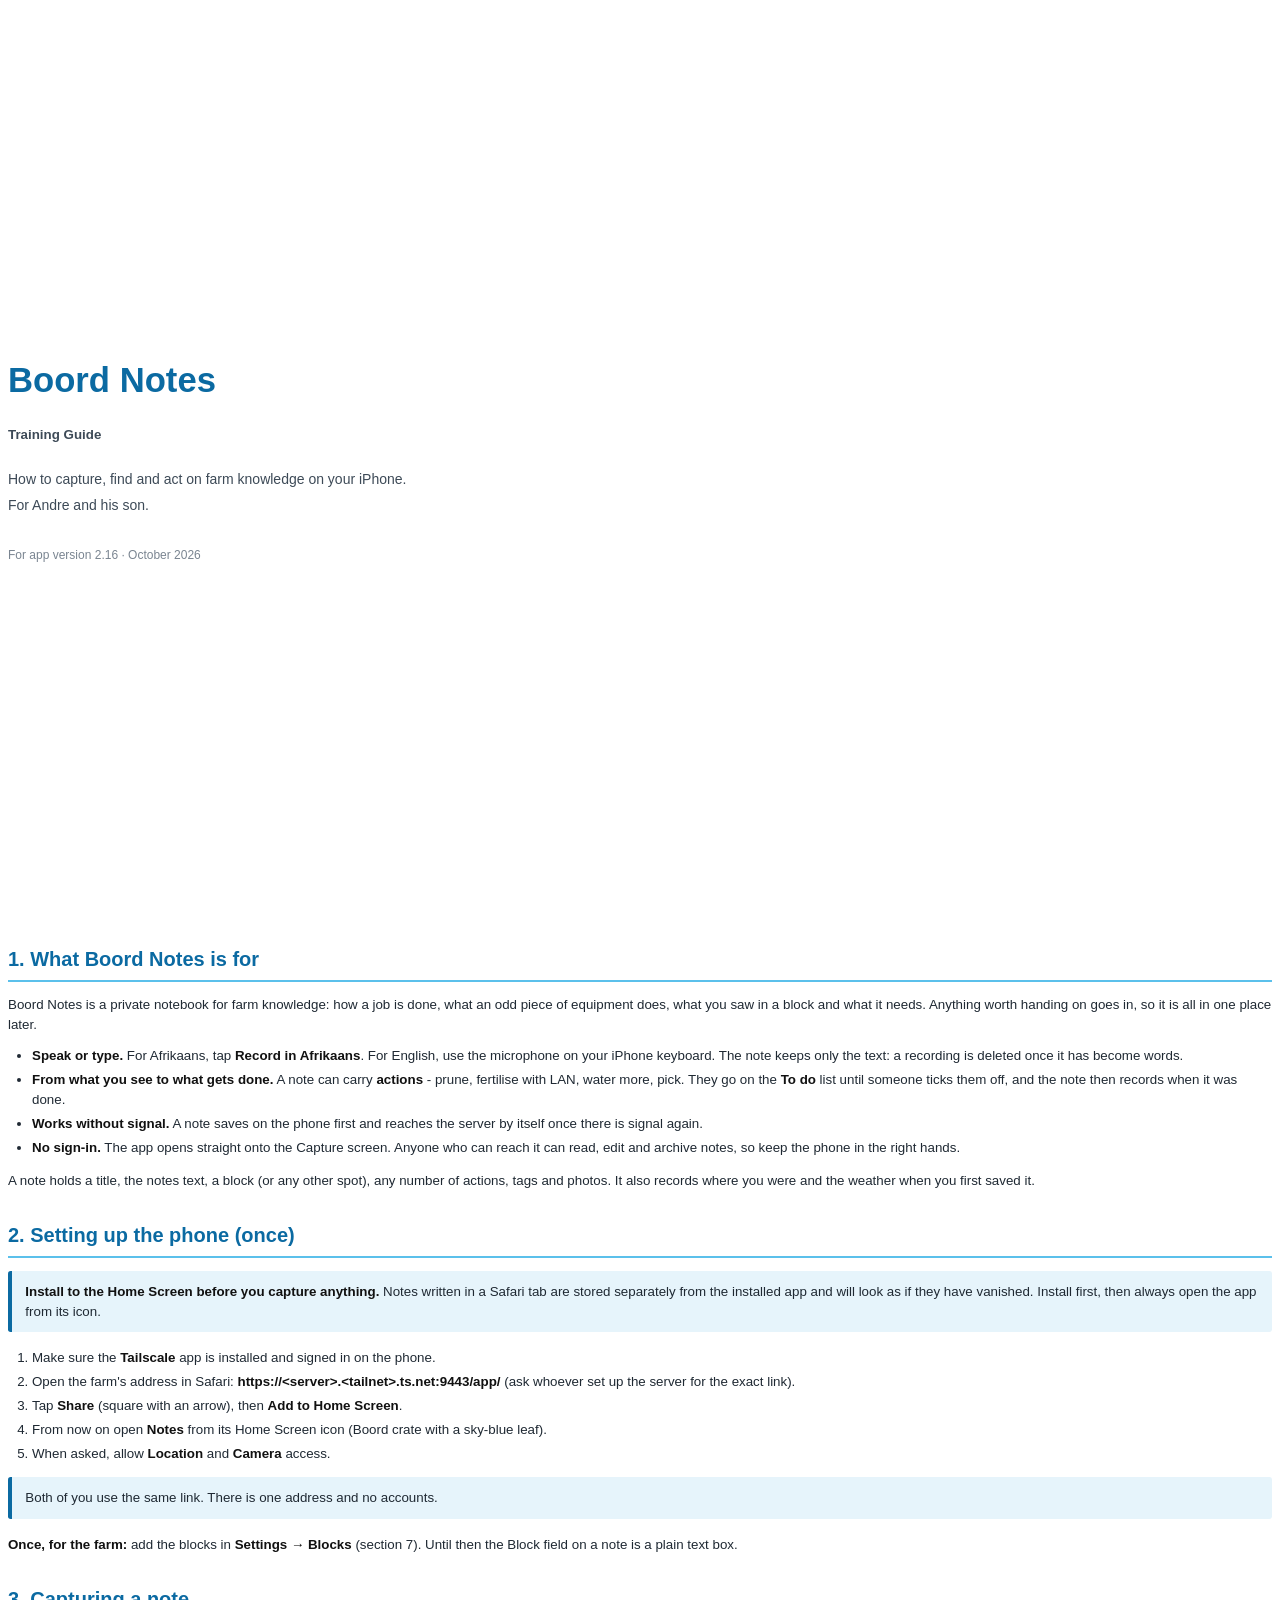
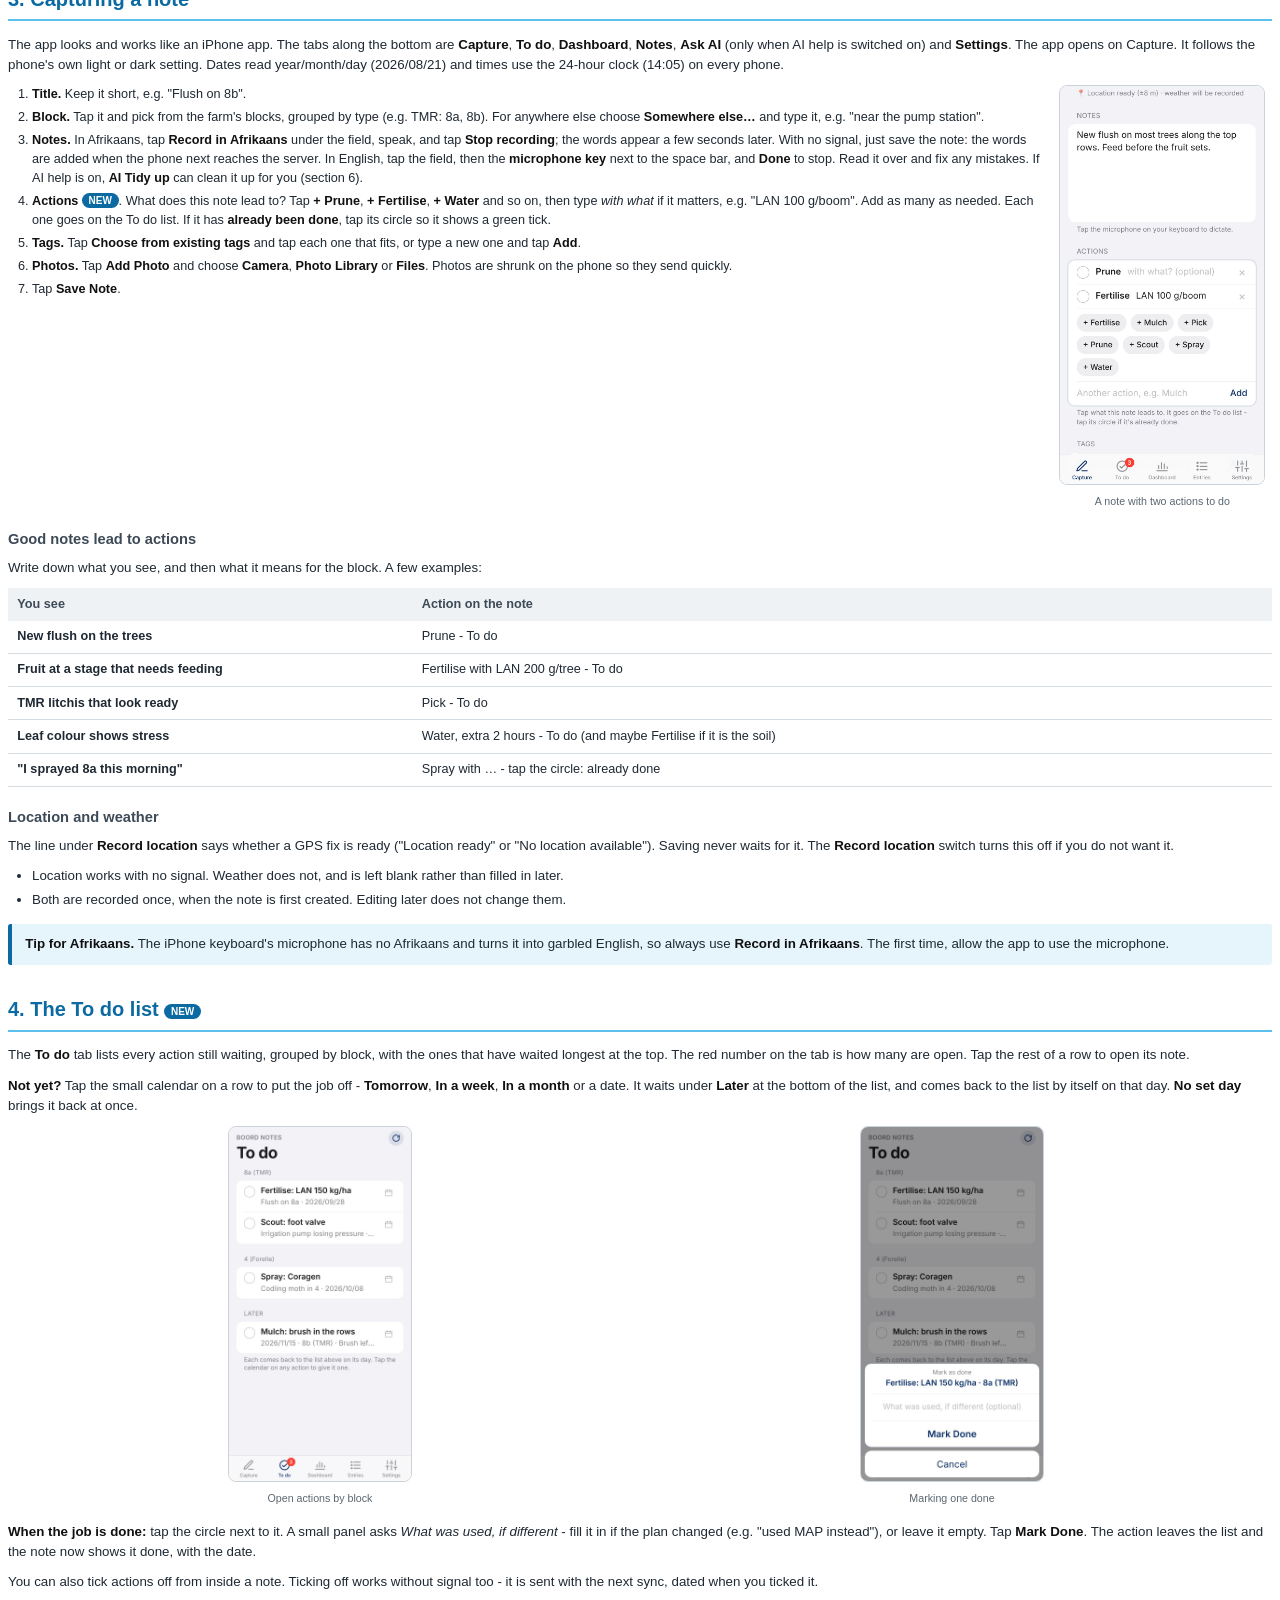
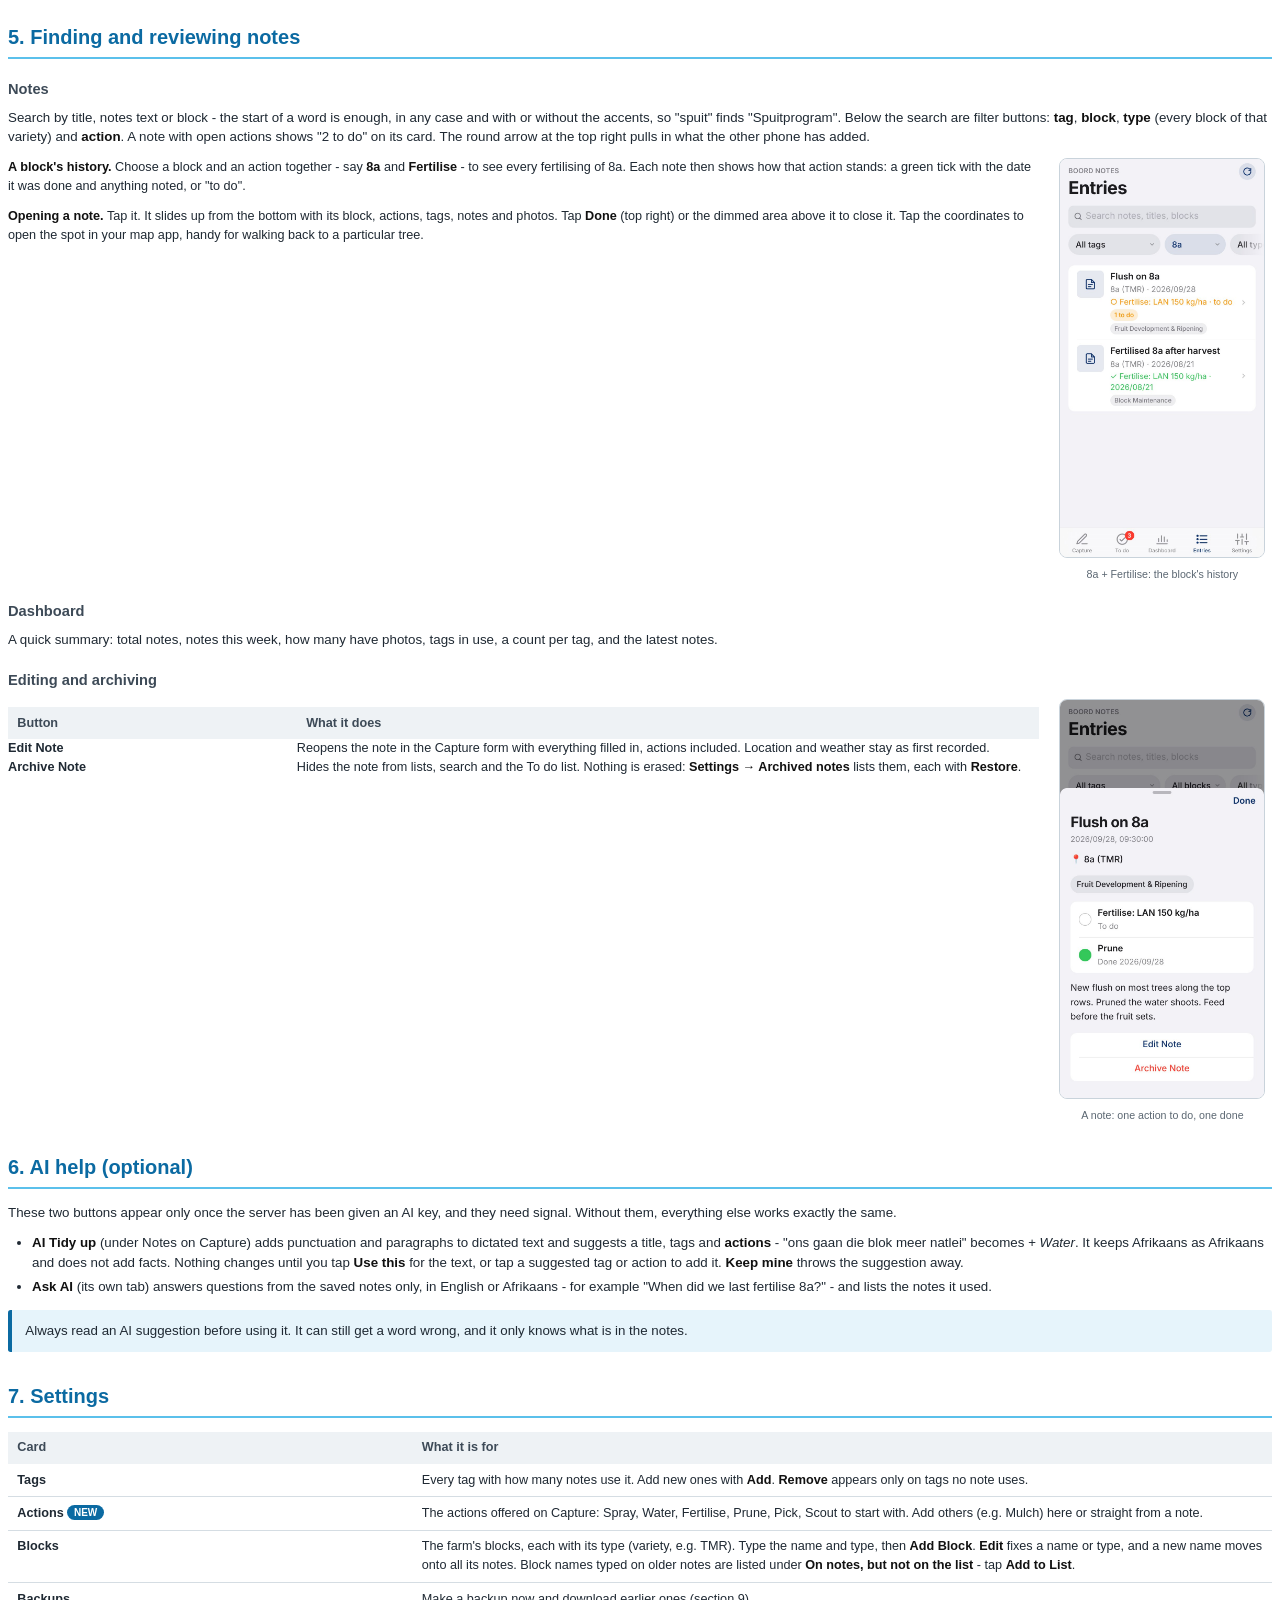
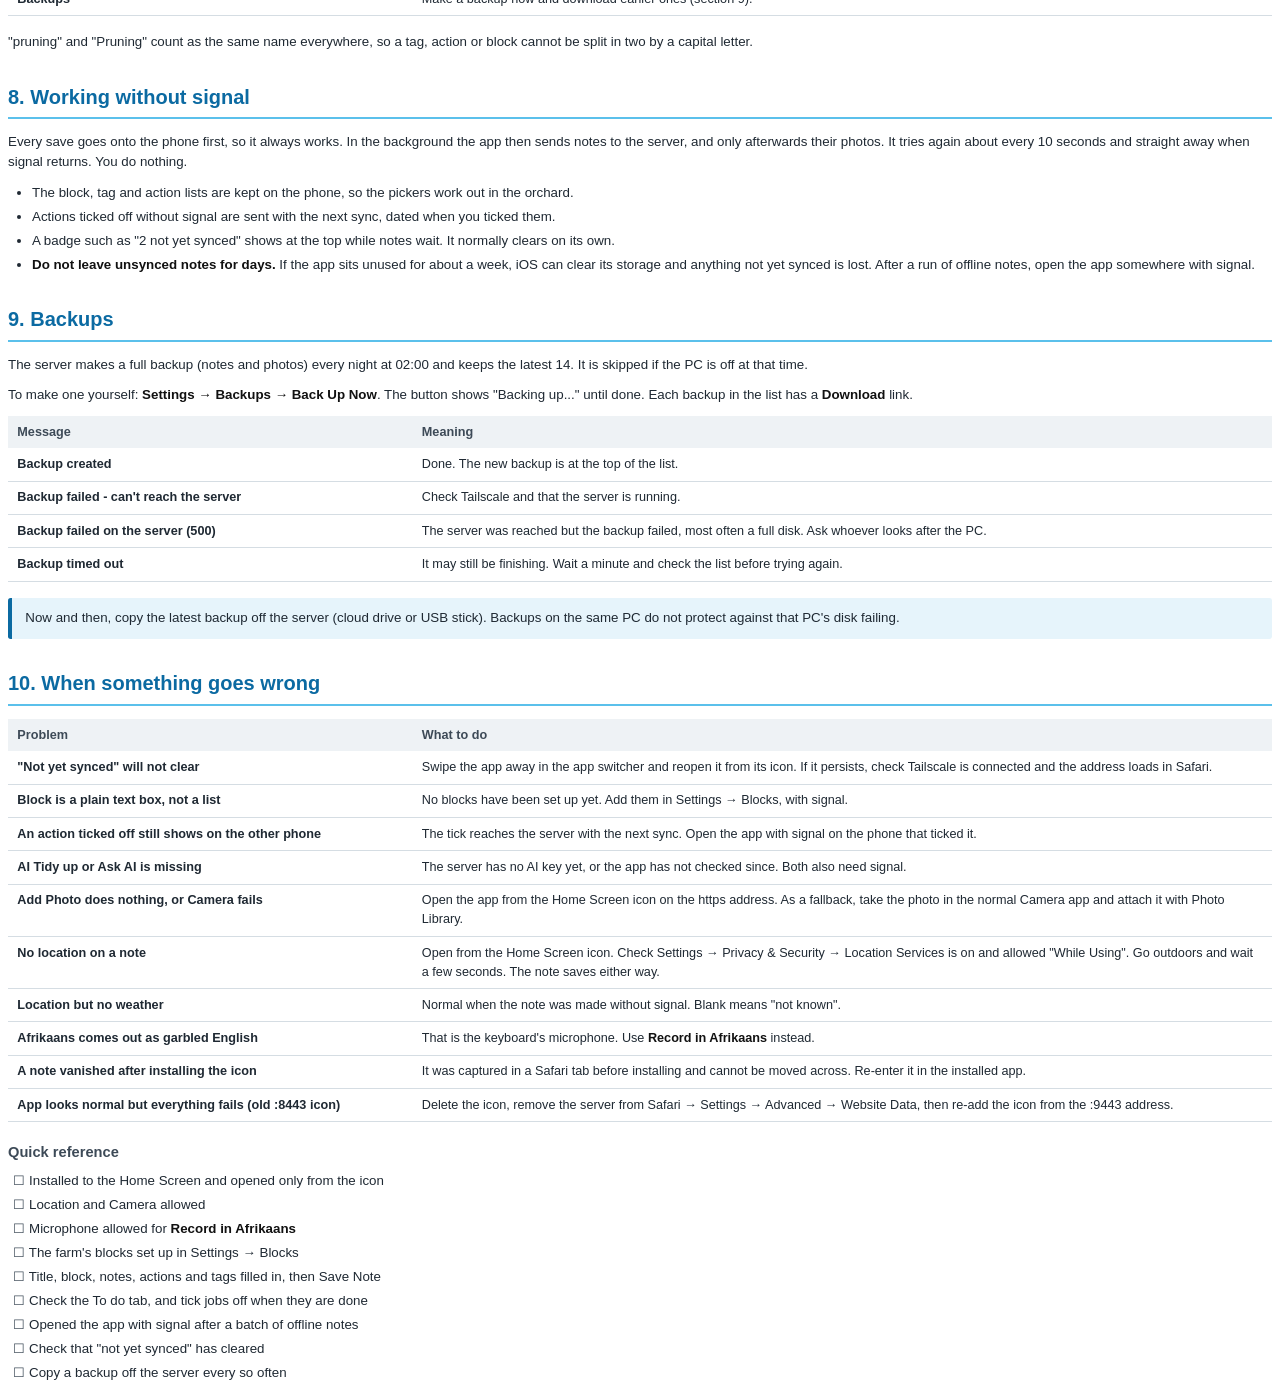
==== commit c95fbf3b: "Add Afrikaans voice notes through Google Speech-to-Text Apple's keyboard dictation has no Afrikaans," ====
--- a/docs/guide/training-guide.html
+++ b/docs/guide/training-guide.html
@@ -65,7 +65,7 @@
 <h2>1. What Boord Notes is for</h2>
 <p>Boord Notes is a private notebook for farm knowledge: how a job is done, what an odd piece of equipment does, what you saw in a block and what it needs. Anything worth handing on goes in, so it is all in one place later.</p>
 <ul>
-  <li><b>Speak or type.</b> Dictate with the microphone on your iPhone keyboard, in Afrikaans or English. The app stores only the text, never any audio.</li>
+  <li><b>Speak or type.</b> For Afrikaans, tap <b>Record in Afrikaans</b>. For English, use the microphone on your iPhone keyboard. The note keeps only the text: a recording is deleted once it has become words.</li>
   <li><b>From what you see to what gets done.</b> A note can carry <b>actions</b> - prune, fertilise with LAN, water more, pick. They go on the <b>To do</b> list until someone ticks them off, and the note then records when it was done.</li>
   <li><b>Works without signal.</b> A note saves on the phone first and reaches the server by itself once there is signal again.</li>
   <li><b>No sign-in.</b> The app opens straight onto the Capture screen. Anyone who can reach it can read, edit and archive notes, so keep the phone in the right hands.</li>
@@ -90,7 +90,7 @@
 <ol>
   <li><b>Title.</b> Keep it short, e.g. "Flush on 8b".</li>
   <li><b>Block.</b> Tap it and pick from the farm's blocks, grouped by type (e.g. TMR: 8a, 8b). For anywhere else choose <b>Somewhere else…</b> and type it, e.g. "near the pump station".</li>
-  <li><b>Notes.</b> Tap the field, then tap the <b>microphone key</b> next to the space bar and speak. Tap <b>Done</b> to stop, then read it over and fix any mistakes. If AI help is on, <b>AI Tidy up</b> can clean it up for you (section 6).</li>
+  <li><b>Notes.</b> In Afrikaans, tap <b>Record in Afrikaans</b> under the field, speak, and tap <b>Stop recording</b>; the words appear a few seconds later. With no signal, just save the note: the words are added when the phone next reaches the server. In English, tap the field, then the <b>microphone key</b> next to the space bar, and <b>Done</b> to stop. Read it over and fix any mistakes. If AI help is on, <b>AI Tidy up</b> can clean it up for you (section 6).</li>
   <li><b>Actions</b> <span class="new">NEW</span>. What does this note lead to? Tap <b>+ Prune</b>, <b>+ Fertilise</b>, <b>+ Water</b> and so on, then type <i>with what</i> if it matters, e.g. "LAN 100 g/boom". Add as many as needed. Each one goes on the To do list. If it has <b>already been done</b>, tap its circle so it shows a green tick.</li>
   <li><b>Tags.</b> Tap <b>Choose from existing tags</b> and tap each one that fits, or type a new one and tap <b>Add</b>.</li>
   <li><b>Photos.</b> Tap <b>Add Photo</b> and choose <b>Camera</b>, <b>Photo Library</b> or <b>Files</b>. Photos are shrunk on the phone so they send quickly.</li>
@@ -115,7 +115,7 @@
   <li>Location works with no signal. Weather does not, and is left blank rather than filled in later.</li>
   <li>Both are recorded once, when the note is first created. Editing later does not change them.</li>
 </ul>
-<div class="tip"><b>Tip for dictation in Afrikaans.</b> Add both keyboards in Settings → General → Keyboard → Keyboards. Dictation follows the keyboard that is active, so switch with the globe key.</div>
+<div class="tip"><b>Tip for Afrikaans.</b> The iPhone keyboard's microphone has no Afrikaans and turns it into garbled English, so always use <b>Record in Afrikaans</b>. The first time, allow the app to use the microphone.</div>
 
 <h2>4. The To do list <span class="new">NEW</span></h2>
 <p>The <b>To do</b> tab lists every action still waiting, grouped by block, with the ones that have waited longest at the top. The red number on the tab is how many are open. Tap the rest of a row to open its note.</p>
@@ -196,7 +196,7 @@
   <tr><td>Add Photo does nothing, or Camera fails</td><td>Open the app from the Home Screen icon on the https address. As a fallback, take the photo in the normal Camera app and attach it with Photo Library.</td></tr>
   <tr><td>No location on a note</td><td>Open from the Home Screen icon. Check Settings → Privacy &amp; Security → Location Services is on and allowed "While Using". Go outdoors and wait a few seconds. The note saves either way.</td></tr>
   <tr><td>Location but no weather</td><td>Normal when the note was made without signal. Blank means "not known".</td></tr>
-  <tr><td>Dictation types the wrong language</td><td>Switch keyboard with the globe key, and confirm both keyboards are added.</td></tr>
+  <tr><td>Afrikaans comes out as garbled English</td><td>That is the keyboard's microphone. Use <b>Record in Afrikaans</b> instead.</td></tr>
   <tr><td>A note vanished after installing the icon</td><td>It was captured in a Safari tab before installing and cannot be moved across. Re-enter it in the installed app.</td></tr>
   <tr><td>App looks normal but everything fails (old :8443 icon)</td><td>Delete the icon, remove the server from Safari → Settings → Advanced → Website Data, then re-add the icon from the :9443 address.</td></tr>
 </table>
@@ -205,7 +205,7 @@
 <ul class="checklist">
   <li>Installed to the Home Screen and opened only from the icon</li>
   <li>Location and Camera allowed</li>
-  <li>Both Afrikaans and English keyboards added</li>
+  <li>Microphone allowed for <b>Record in Afrikaans</b></li>
   <li>The farm's blocks set up in Settings → Blocks</li>
   <li>Title, block, notes, actions and tags filled in, then Save Note</li>
   <li>Check the To do tab, and tick jobs off when they are done</li>
